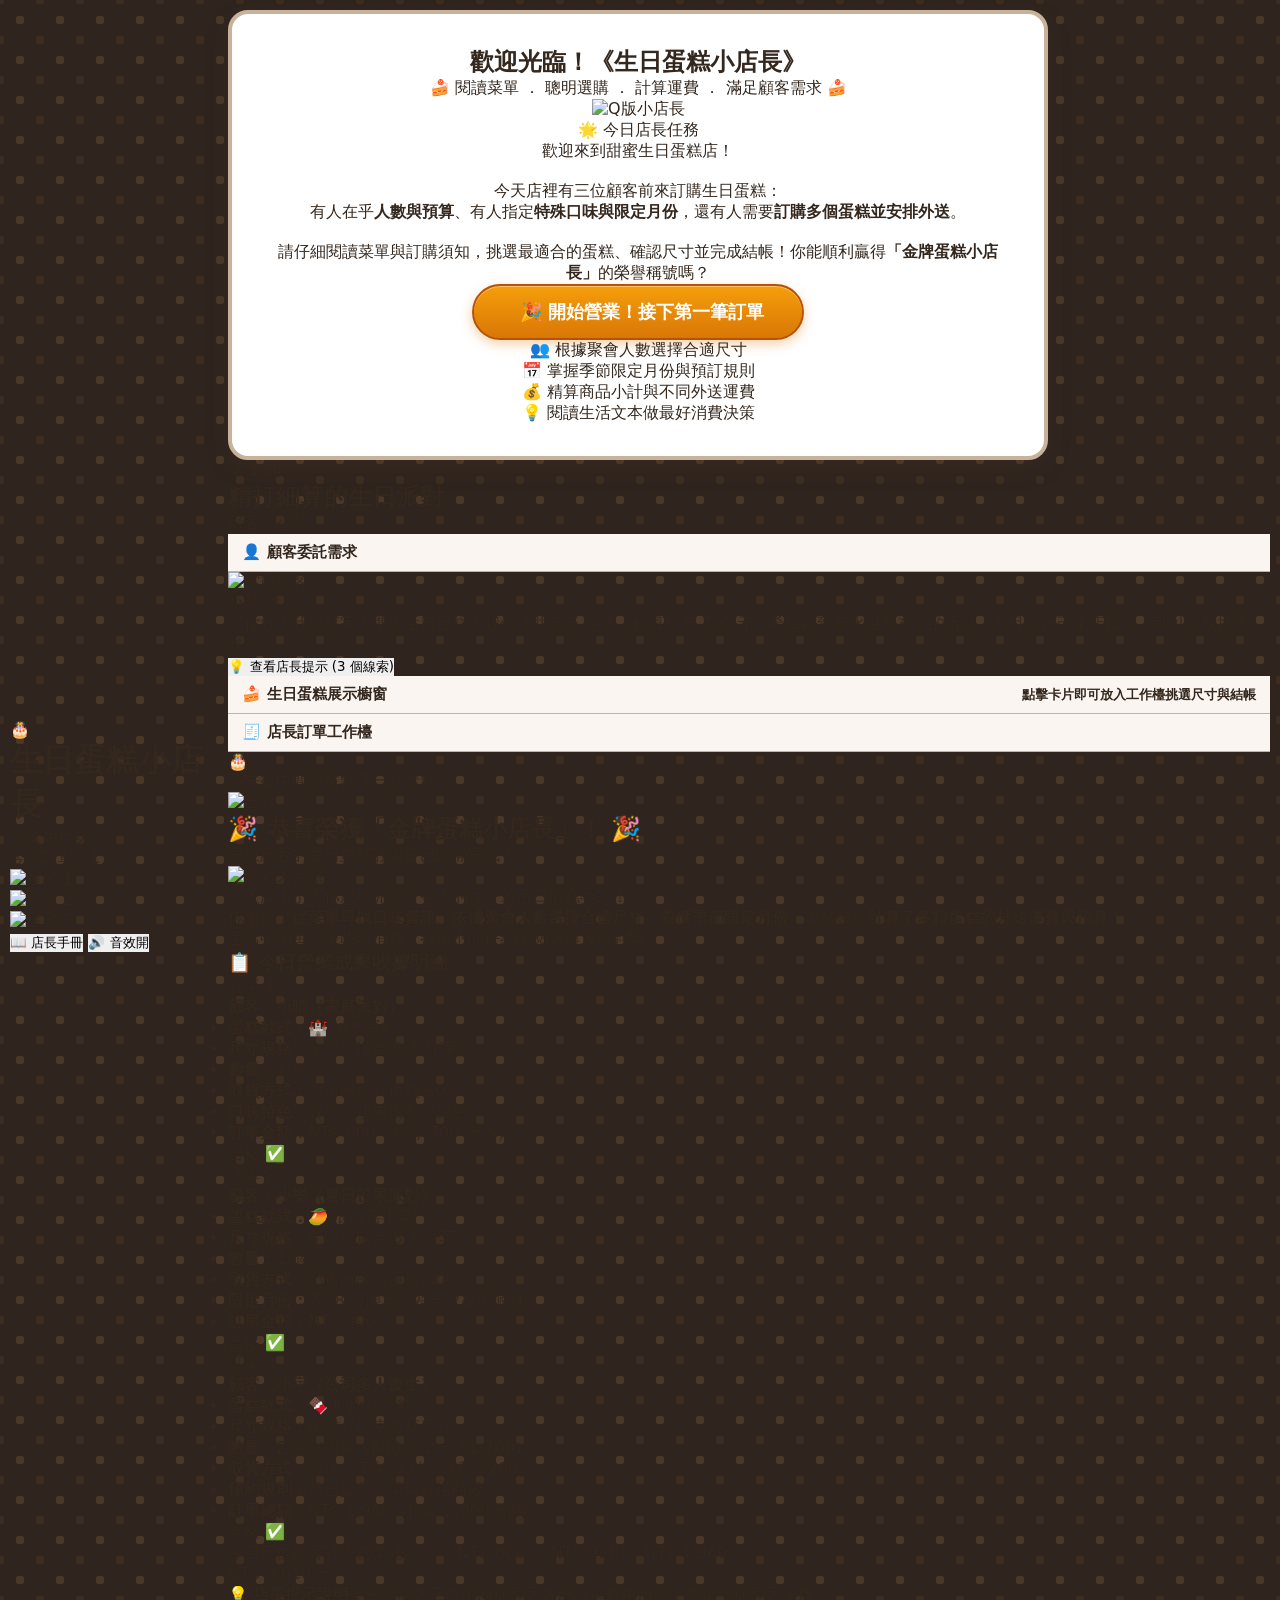
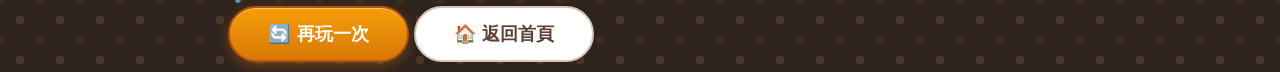
==== masterpiece-makeover/index.html @ 8af35bab "feat: 《名畫變裝大師》完整2D互動式藝術教育遊戲" ====
<!DOCTYPE html>
<html lang="zh-TW">
<head>
  <meta charset="UTF-8">
  <meta name="viewport" content="width=device-width, initial-scale=1.0, maximum-scale=1.0, user-scalable=no">
  <meta name="description" content="《生日蛋糕小店長》（Birthday Cake Shop Manager）—— 2D 互動式生活數學與閱讀理解教育遊戲。學習閱讀菜單、挑選尺寸、比較價格與計算運費。">
  <meta name="theme-color" content="#FFF7ED">
  <title>《生日蛋糕小店長》Birthday Cake Shop Manager</title>
  <link rel="stylesheet" href="style.css">
</head>
<body>
  <!-- 音訊控制器 (Web Audio API 驅動) -->
  <header class="game-header">
    <div class="header-left">
      <span class="store-icon">🎂</span>
      <h1 class="store-title">生日蛋糕小店長</h1>
      <span class="store-subtitle">甜蜜烘焙坊</span>
    </div>
    
    <div class="header-center" id="progressContainer">
      <span class="progress-label" id="progressLabel">今日訂單：1／3</span>
      <div class="stars-track" id="starsTrack">
        <div class="star-item" id="star1"><img src="assets/decorations/star-empty.svg" alt="星星 1"></div>
        <div class="star-item" id="star2"><img src="assets/decorations/star-empty.svg" alt="星星 2"></div>
        <div class="star-item" id="star3"><img src="assets/decorations/star-empty.svg" alt="星星 3"></div>
      </div>
    </div>

    <div class="header-right">
      <button type="button" class="btn-tool" id="btnHandbook" title="開啟蛋糕菜單與訂購規則手冊">
        📖 <span class="btn-text">店長手冊</span>
      </button>
      <button type="button" class="btn-tool" id="btnAudio" title="切換音效開關">
        🔊 <span class="btn-text">音效開</span>
      </button>
    </div>
  </header>

  <!-- 主遊戲視窗容器 -->
  <main class="game-app" id="gameApp">

    <!-- ================= 畫面一：開始營業畫面 ================= -->
    <section class="screen screen-start active" id="screenStart">
      <div class="start-card">
        <div class="start-banner">
          <div class="bunting-decorations">
            <span class="bunting-flag flag-pink"></span>
            <span class="bunting-flag flag-yellow"></span>
            <span class="bunting-flag flag-blue"></span>
            <span class="bunting-flag flag-green"></span>
            <span class="bunting-flag flag-orange"></span>
            <span class="bunting-flag flag-pink"></span>
            <span class="bunting-flag flag-yellow"></span>
          </div>
          <h2 class="game-headline">歡迎光臨！《生日蛋糕小店長》</h2>
          <p class="game-tagline">🍰 閱讀菜單 ． 聰明選購 ． 計算運費 ． 滿足顧客需求 🍰</p>
        </div>

        <div class="start-content">
          <div class="manager-welcome-col">
            <div class="manager-avatar-wrap">
              <img src="assets/characters/manager.svg" alt="Q版小店長" class="img-manager-hero">
            </div>
          </div>

          <div class="story-bubble-col">
            <div class="speech-bubble story-bubble">
              <div class="bubble-header">
                <span class="bubble-badge">🌟 今日店長任務</span>
              </div>
              <p class="story-text">
                歡迎來到甜蜜生日蛋糕店！<br><br>
                今天店裡有三位顧客前來訂購生日蛋糕：<br>
                有人在乎<strong>人數與預算</strong>、有人指定<strong>特殊口味與限定月份</strong>，還有人需要<strong>訂購多個蛋糕並安排外送</strong>。<br><br>
                請仔細閱讀菜單與訂購須知，挑選最適合的蛋糕、確認尺寸並完成結帳！你能順利贏得<strong>「金牌蛋糕小店長」</strong>的榮譽稱號嗎？
              </p>
            </div>

            <div class="start-action-row">
              <button type="button" class="btn-primary btn-large btn-start-game" id="btnStartGame">
                <span class="btn-glow"></span>
                🎉 開始營業！接下第一筆訂單
              </button>
            </div>
          </div>
        </div>

        <!-- 底部特色介紹標籤 -->
        <div class="start-features-bar">
          <div class="feature-item"><span>👥</span> 根據聚會人數選擇合適尺寸</div>
          <div class="feature-item"><span>📅</span> 掌握季節限定月份與預訂規則</div>
          <div class="feature-item"><span>💰</span> 精算商品小計與不同外送運費</div>
          <div class="feature-item"><span>💡</span> 閱讀生活文本做最好消費決策</div>
        </div>
      </div>
    </section>

    <!-- ================= 畫面二：營業中（核心訂單處理工作區） ================= -->
    <section class="screen screen-play" id="screenPlay">
      
      <!-- 關卡標題列 -->
      <div class="stage-banner" id="stageBanner">
        <span class="stage-pill" id="stagePill">第 1 關</span>
        <h2 class="stage-title" id="stageTitle">精打細算的生日派對</h2>
        <span class="stage-customer-name" id="stageCustomerName">顧客：小晴</span>
      </div>

      <div class="play-grid">
        <!-- 左欄：顧客需求資訊區 -->
        <aside class="panel panel-customer" id="panelCustomer">
          <div class="panel-header">
            <h3>👤 顧客委託需求</h3>
          </div>

          <div class="customer-profile-card">
            <div class="customer-avatar-box">
              <img id="customerAvatar" src="assets/characters/customer-qing.svg" alt="當前顧客" class="img-customer">
            </div>
            
            <div class="customer-dialog-bubble">
              <div class="bubble-speaker" id="customerSpeaker">小晴 說：</div>
              <p class="customer-speech" id="customerSpeech">
                「你好！我要幫家人準備生日蛋糕！我們總共有 5 個人，預算只有 700 元。希望吃到有水果和布丁的蛋糕，而且會自己來店裡拿。可以幫我挑選嗎？」
              </p>
            </div>
          </div>

          <!-- 需求規格清單標籤 -->
          <div class="req-badges-container" id="reqBadgesContainer">
            <!-- 動態注入標籤 -->
          </div>

          <!-- 背景情境補充（例如第三關提前預訂說明） -->
          <div class="context-note-box" id="contextNoteBox" style="display: none;">
            <span class="note-icon">📌</span>
            <span class="note-text" id="contextNoteText"></span>
          </div>

          <!-- 提示按鈕與提示卡片 -->
          <div class="hint-section">
            <button type="button" class="btn-hint" id="btnShowHint">
              💡 查看店長提示 (<span id="hintCount">3</span> 個線索)
            </button>
            <div class="hint-card" id="hintCard" style="display: none;">
              <div class="hint-card-header">
                <span>💡 店長小提示</span>
                <button type="button" class="btn-close-hint" id="btnCloseHint">×</button>
              </div>
              <p class="hint-card-text" id="hintText"></p>
            </div>
          </div>
        </aside>

        <!-- 中欄：六款蛋糕展示菜單區 -->
        <section class="panel panel-menu" id="panelMenu">
          <div class="panel-header panel-header-menu">
            <h3>🍰 生日蛋糕展示櫥窗</h3>
            <span class="menu-hint-text">點擊卡片即可放入工作檯挑選尺寸與結帳</span>
          </div>

          <div class="cake-cards-grid" id="cakeCardsGrid">
            <!-- 六款蛋糕卡片由 JavaScript 動態生成渲染 -->
          </div>
        </section>

        <!-- 右欄：店長工作檯（客製尺寸、數量、取貨與即時收銀試算） -->
        <aside class="panel panel-checkout" id="panelCheckout">
          <div class="panel-header">
            <h3>🧾 店長訂單工作檯</h3>
          </div>

          <div class="order-workbench">
            <!-- 尚未選取蛋糕時的引導提示 -->
            <div class="empty-selection-placeholder" id="emptyPlaceholder">
              <div class="placeholder-icon">🎂</div>
              <p>請先從中間櫥窗點選一款蛋糕！</p>
            </div>

            <!-- 已選取蛋糕客製面板 -->
            <div class="selected-cake-details" id="selectedDetails" style="display: none;">
              <!-- 頂部蛋糕縮圖與特色介紹 -->
              <div class="current-cake-summary">
                <div class="summary-thumb-wrap">
                  <img id="summaryCakeImg" src="" alt="蛋糕預覽" class="summary-cake-img">
                </div>
                <div class="summary-cake-info">
                  <h4 class="summary-cake-name" id="summaryCakeName">城堡蛋糕</h4>
                  <span class="summary-cake-tag" id="summaryCakeTag">人氣推薦</span>
                  <p class="summary-cake-desc" id="summaryCakeDesc">香草蛋糕搭配什錦水果和布丁夾層...</p>
                </div>
              </div>

              <!-- 步驟 1：尺寸選擇 -->
              <div class="config-block">
                <label class="config-label">
                  <span class="step-num">1</span> 選擇蛋糕尺寸（請比對人數需求）：
                </label>
                <div class="size-options-group" id="sizeOptionsGroup">
                  <!-- 尺寸按鈕動態注入 -->
                </div>
                <div class="size-guide-tip" id="sizeGuideTip">
                  💡 建議人數：6 吋 (4～6 人) ｜ 8 吋 (6～8 人) ｜ 10 吋 (8～10 人)
                </div>
              </div>

              <!-- 步驟 2：訂購數量 -->
              <div class="config-block">
                <label class="config-label">
                  <span class="step-num">2</span> 訂購數量：
                </label>
                <div class="quantity-controller">
                  <button type="button" class="btn-qty" id="btnQtyMinus" aria-label="減少數量">−</button>
                  <span class="qty-display" id="qtyDisplay">1</span>
                  <span class="qty-unit">個</span>
                  <button type="button" class="btn-qty" id="btnQtyPlus" aria-label="增加數量">＋</button>
                  <span class="qty-rule-notice" id="qtyRuleNotice">(本關需求請看顧客指示)</span>
                </div>
              </div>

              <!-- 步驟 3：取貨方式 -->
              <div class="config-block">
                <label class="config-label">
                  <span class="step-num">3</span> 取貨方式：
                </label>
                <div class="method-options-group">
                  <button type="button" class="btn-method active" data-method="pickup" id="btnMethodPickup">
                    <span class="method-icon">🏪</span>
                    <span class="method-name">門市自取</span>
                    <span class="method-fee">(免運費 NT$ 0)</span>
                  </button>
                  <button type="button" class="btn-method" data-method="delivery" id="btnMethodDelivery">
                    <span class="method-icon">🚚</span>
                    <span class="method-name">外送服務</span>
                    <span class="method-fee" id="deliveryFeeLabel">(依尺寸數量計費)</span>
                  </button>
                </div>
                <div class="delivery-notice-box" id="deliveryNoticeBox" style="display: none;">
                  ⚠️ <span id="deliveryNoticeText">外送服務僅限下午 2 點以後送達。</span>
                </div>
              </div>

              <!-- 收銀機即時試算表 -->
              <div class="register-receipt">
                <div class="receipt-header">
                  <span>💰 收銀機即時結帳試算</span>
                </div>
                <div class="receipt-row">
                  <span class="row-label">商品單價：</span>
                  <span class="row-value" id="valUnitPrice">NT$ 660</span>
                </div>
                <div class="receipt-row">
                  <span class="row-label">訂購數量：</span>
                  <span class="row-value" id="valQty">× 1 個</span>
                </div>
                <div class="receipt-row">
                  <span class="row-label">商品小計：</span>
                  <span class="row-value highlight" id="valSubtotal">NT$ 660</span>
                </div>
                <div class="receipt-row">
                  <span class="row-label">外送運費：</span>
                  <span class="row-value" id="valShipping">NT$ 0</span>
                </div>
                <div class="receipt-divider"></div>
                <div class="receipt-row receipt-total-row">
                  <span class="row-label">訂單總金額：</span>
                  <span class="row-value total-price" id="valTotal">NT$ 660</span>
                </div>
                <div class="receipt-row budget-row" id="budgetRow">
                  <span class="row-label">顧客預算上限：</span>
                  <span class="row-value" id="valBudget">NT$ 700</span>
                </div>
                <div class="budget-status-pill" id="budgetStatusPill">
                  ✅ 符合顧客預算內
                </div>
              </div>

              <!-- 訂單回饋與錯誤提示條 -->
              <div class="feedback-alert" id="feedbackAlert" style="display: none;">
                <span class="feedback-icon" id="feedbackIcon">⚠️</span>
                <span class="feedback-text" id="feedbackText">請檢查商品選擇</span>
              </div>

              <!-- 結帳按鈕 -->
              <div class="checkout-action-row">
                <button type="button" class="btn-primary btn-large btn-checkout" id="btnConfirmOrder">
                  🛒 確認訂單並結帳！
                </button>
              </div>
            </div>
          </div>
        </aside>
      </div>
    </section>

    <!-- ================= 畫面三：最終通關慶祝畫面 ================= -->
    <section class="screen screen-victory" id="screenVictory">
      <div class="victory-card">
        <div class="victory-header">
          <div class="medal-icon-wrap">
            <img src="assets/decorations/medal-gold.svg" alt="金牌" class="img-gold-medal">
          </div>
          <h2 class="victory-title">🎉 恭喜榮獲「金牌蛋糕小店長」！ 🎉</h2>
          <p class="victory-subtitle">三位顧客的生日蛋糕訂單皆已圓滿完成！</p>
        </div>

        <div class="victory-illustration">
          <img src="assets/characters/celebration-group.svg" alt="全體大合照" class="img-celebration-group">
        </div>

        <div class="victory-message-bubble">
          <p>
            「太厲害了！你成功完成了今天的每一筆生日蛋糕委託！<br>
            你學會了<strong>從菜單尋找口味資訊</strong>、<strong>依據聚會人數選擇合適尺寸</strong>、<strong>看懂季節限定月份</strong>，還精確地<strong>計算了多顆蛋糕的外送運費與預算</strong>！<br>
            生活中的每一筆聰明消費，都離不開仔細的閱讀與邏輯判斷！」
          </p>
        </div>

        <!-- 三筆訂單完整結算收據明細 -->
        <div class="final-receipts-summary">
          <h3 class="summary-heading">📋 今日營業成果收據明細</h3>
          
          <div class="receipts-grid">
            <!-- 訂單 1 -->
            <div class="receipt-card">
              <div class="receipt-card-header">
                <span class="card-badge">訂單 1</span>
                <h4>顧客：小晴（家庭派對）</h4>
              </div>
              <ul class="receipt-items-list">
                <li><strong>蛋糕款式：</strong>🏰 城堡蛋糕</li>
                <li><strong>尺寸規格：</strong>6 吋（適合 5 人分享）</li>
                <li><strong>數量：</strong>1 個</li>
                <li><strong>取貨方式：</strong>門市自取（運費 $0）</li>
                <li><strong>口味特色：</strong>香草、水果與布丁夾層</li>
                <li class="receipt-price-line"><strong>訂單金額：</strong>NT$ 660（預算 700 元內）</li>
              </ul>
              <div class="receipt-stamp">合格 ✅</div>
            </div>

            <!-- 訂單 2 -->
            <div class="receipt-card">
              <div class="receipt-card-header">
                <span class="card-badge">訂單 2</span>
                <h4>顧客：小樂（夏日芒果派對）</h4>
              </div>
              <ul class="receipt-items-list">
                <li><strong>蛋糕款式：</strong>🥭 浪漫嘉年華</li>
                <li><strong>尺寸規格：</strong>8 吋（適合 8 人分享）</li>
                <li><strong>數量：</strong>1 個</li>
                <li><strong>取貨方式：</strong>門市自取（運費 $0）</li>
                <li><strong>限定月份：</strong>7～8 月限定（符合 7/20 派對）</li>
                <li class="receipt-price-line"><strong>訂單金額：</strong>NT$ 990</li>
              </ul>
              <div class="receipt-stamp">合格 ✅</div>
            </div>

            <!-- 訂單 3 -->
            <div class="receipt-card">
              <div class="receipt-card-header">
                <span class="card-badge">訂單 3</span>
                <h4>顧客：小宇（公司多人慶生）</h4>
              </div>
              <ul class="receipt-items-list">
                <li><strong>蛋糕款式：</strong>🍫 邱比特蛋糕</li>
                <li><strong>尺寸規格：</strong>8 吋（巧克力基底）</li>
                <li><strong>數量：</strong>2 個（單價 $880 × 2 = $1,760）</li>
                <li><strong>取貨方式：</strong>外送（下午 3 點，運費 $200）</li>
                <li><strong>預約規則：</strong>符合提前結單與外送時段</li>
                <li class="receipt-price-line"><strong>訂單總額：</strong>NT$ 1,960（預算 2,000 元內）</li>
              </ul>
              <div class="receipt-stamp">合格 ✅</div>
            </div>
          </div>

          <!-- 三筆訂單總營收 (清楚標記為三位顧客之總和) -->
          <div class="grand-total-banner">
            <div class="grand-total-left">
              <span class="grand-label">今日三位顧客訂單營業總額：</span>
              <span class="grand-math-formula">（NT$ 660 ＋ NT$ 990 ＋ NT$ 1,960）</span>
            </div>
            <div class="grand-total-right">
              <span class="grand-amount">NT$ 3,610 元</span>
            </div>
          </div>
          <p class="grand-total-disclaimer">
            💡 <strong>店長提示說明：</strong>此金額為三位不同顧客之各自訂單費用加總，非單一顧客之消費。
          </p>
        </div>

        <div class="victory-actions">
          <button type="button" class="btn-primary btn-large" id="btnPlayAgain">
            🔄 再玩一次
          </button>
          <button type="button" class="btn-secondary btn-large" id="btnBackHome">
            🏠 返回首頁
          </button>
        </div>
      </div>
    </section>

  </main>

  <!-- ================= 彈窗一：單關成功慶祝彈窗 ================= -->
  <div class="modal-overlay" id="modalStageSuccess">
    <div class="modal-card modal-stage-success-card">
      <div class="success-packaging-anim">
        <div class="box-anim-wrap">
          <img src="assets/decorations/box-closed.svg" alt="精美蛋糕外帶盒" class="img-box-anim">
        </div>
        <div class="gold-star-anim">
          <img src="assets/decorations/star-filled.svg" alt="獲得星星" class="img-star-anim">
        </div>
      </div>

      <div class="success-content">
        <span class="success-pill">🌟 訂單完成！</span>
        <h3 class="success-title" id="stageSuccessTitle">太棒了！第一筆訂單完成！</h3>
        <p class="success-message" id="stageSuccessMessage">
          你幫小晴選到適合 5 人分享的蛋糕，而且沒有超出預算！第一筆訂單完成！
        </p>

        <div class="stage-receipt-mini" id="stageMiniReceipt">
          <!-- 當關收據快速瀏覽 -->
        </div>

        <button type="button" class="btn-primary btn-large btn-next-stage" id="btnNextStage">
          下一位顧客 ➔
        </button>
      </div>
    </div>
  </div>

  <!-- ================= 彈窗二：店長手冊與訂購須知彈窗 ================= -->
  <div class="modal-overlay" id="modalHandbook">
    <div class="modal-card modal-handbook-card">
      <div class="modal-header">
        <div class="modal-title-group">
          <span class="modal-icon">📖</span>
          <h3>甜蜜生日蛋糕店 ． 店長手冊與訂購須知</h3>
        </div>
        <button type="button" class="btn-close-modal" id="btnCloseHandbook" aria-label="關閉手冊">×</button>
      </div>

      <!-- 導航分頁籤 -->
      <div class="handbook-tabs">
        <button type="button" class="tab-btn active" data-tab="tabMenu">🍰 六款蛋糕菜單</button>
        <button type="button" class="tab-btn" data-tab="tabSizes">📏 尺寸與人數建議</button>
        <button type="button" class="tab-btn" data-tab="tabShipping">🚚 外送運費標準</button>
        <button type="button" class="tab-btn" data-tab="tabRules">📌 預訂與特殊規定</button>
      </div>

      <!-- 分頁內容 -->
      <div class="handbook-tab-contents">
        <!-- 分頁 1：菜單 -->
        <div class="tab-content active" id="tabMenu">
          <div class="handbook-table-wrap">
            <table class="handbook-table">
              <thead>
                <tr>
                  <th>蛋糕名稱</th>
                  <th>口味與食材特色</th>
                  <th>提供尺寸與售價</th>
                  <th>特殊標籤／備註</th>
                </tr>
              </thead>
              <tbody>
                <tr>
                  <td><strong>1. 城堡</strong></td>
                  <td>香草蛋糕搭配什錦水果和布丁夾層，以小巧卡士達泡芙裝飾，造型如同城堡。</td>
                  <td>6 吋：660 元<br>8 吋：880 元<br>10 吋：1,100 元</td>
                  <td><span class="badge-tag">人氣推薦</span></td>
                </tr>
                <tr>
                  <td><strong>2. 浪漫嘉年華</strong></td>
                  <td>芒果與椰子慕斯相遇，搭配明亮豐富的表層裝飾。</td>
                  <td>6 吋：750 元<br>8 吋：990 元</td>
                  <td><span class="badge-tag tag-summer">7～8 月限定</span></td>
                </tr>
                <tr>
                  <td><strong>3. 邱比特</strong></td>
                  <td>水蜜桃慕斯、焦糖慕斯搭配濃郁巧克力蛋糕，外層鮮奶油披覆。</td>
                  <td>8 吋：880 元<br>10 吋：1,100 元<br><em>(無 6 吋)</em></td>
                  <td><span class="badge-tag">濃郁巧克力</span></td>
                </tr>
                <tr>
                  <td><strong>4. HAPPY TIME</strong></td>
                  <td>鬆軟手指蛋糕裝盛焦糖洋梨丁及水果慕斯。</td>
                  <td>6 吋：750 元<br>8 吋：990 元</td>
                  <td><span class="badge-tag tag-pickup">限到店取貨</span></td>
                </tr>
                <tr>
                  <td><strong>5. 珠寶音樂盒</strong></td>
                  <td>香草蛋糕搭配起司布蕾夾層，以新鮮草莓裝飾。</td>
                  <td>6 吋：880 元<br>8 吋：1,100 元</td>
                  <td><span class="badge-tag tag-winter">12～2 月限定</span></td>
                </tr>
                <tr>
                  <td><strong>6. 真情告白</strong></td>
                  <td>食品級墨水印製材料，可將顧客提供的照片完整呈現於蛋糕上。</td>
                  <td>6 吋：880 元<br>8 吋：1,100 元</td>
                  <td><span class="badge-tag tag-advance">需 7 天前預訂並附照片</span></td>
                </tr>
              </tbody>
            </table>
          </div>
        </div>

        <!-- 分頁 2：尺寸與人數 -->
        <div class="tab-content" id="tabSizes">
          <div class="handbook-info-grid">
            <div class="info-card">
              <div class="info-card-header">🍰 6 吋蛋糕</div>
              <div class="info-card-body">
                <p class="highlight-people">適合 4～6 人 分享</p>
                <p>小家庭、三五好友或小型聚會最佳選擇。</p>
              </div>
            </div>
            <div class="info-card">
              <div class="info-card-header">🍰 8 吋蛋糕</div>
              <div class="info-card-body">
                <p class="highlight-people">適合 6～8 人 分享</p>
                <p>中型朋友聚會、部門同仁共同慶生最佳尺寸。</p>
              </div>
            </div>
            <div class="info-card">
              <div class="info-card-header">🍰 10 吋蛋糕</div>
              <div class="info-card-body">
                <p class="highlight-people">適合 8～10 人 分享</p>
                <p>多人大型派對、全公司歡慶活動最適宜。</p>
              </div>
            </div>
          </div>
        </div>

        <!-- 分頁 3：運費表 -->
        <div class="tab-content" id="tabShipping">
          <p class="tab-intro">本店外送服務委託專業冷藏宅配，運費按尺寸與箱數計收：</p>
          <div class="handbook-table-wrap">
            <table class="handbook-table text-center">
              <thead>
                <tr>
                  <th>尺寸</th>
                  <th>數量：1 個</th>
                  <th>數量：2 個</th>
                  <th>外送限制說明</th>
                </tr>
              </thead>
              <tbody>
                <tr>
                  <td><strong>6 吋</strong></td>
                  <td>150 元</td>
                  <td>180 元</td>
                  <td>可正常冷藏外送</td>
                </tr>
                <tr>
                  <td><strong>8 吋</strong></td>
                  <td>150 元</td>
                  <td>200 元</td>
                  <td>可正常冷藏外送</td>
                </tr>
                <tr>
                  <td><strong>10 吋</strong></td>
                  <td>200 元</td>
                  <td><span class="text-danger font-bold">不可外送</span></td>
                  <td>2 個 10 吋超過配送體積，不提供外送</td>
                </tr>
                <tr>
                  <td><strong>門市自取</strong></td>
                  <td colspan="3"><span class="text-success font-bold">一律免運費（0 元）</span></td>
                </tr>
              </tbody>
            </table>
          </div>
          <p class="text-subnote">⚠️ 特別提醒：文章中未提供混合尺寸的外送運費，因此本店限制外送訂單須為相同尺寸。</p>
        </div>

        <!-- 分頁 4：規則 -->
        <div class="tab-content" id="tabRules">
          <ul class="rules-list">
            <li><strong>結單時間：</strong>每日預訂結單時間為<strong>下午 4 點</strong>，下午 4 點後的訂購視為隔日訂單。</li>
            <li><strong>外送時間限制：</strong>外送服務僅限<strong>下午 2 點（14:00）以後</strong>送達。</li>
            <li><strong>提前取貨：</strong>若需要在上午或提前取貨，需自行至門市自取。</li>
            <li><strong>門市自取限定：</strong>HAPPY TIME 蛋糕為維護手工手指餅乾與慕斯細緻造型，<strong>限到店取貨</strong>，不提供外送。</li>
            <li><strong>照片相片蛋糕：</strong>「真情告白」照片蛋糕製作需要排程印製，必須於<strong> 7 天前預訂</strong>並提供清楚的照片檔案。</li>
            <li><strong>跨年度限定月份：</strong>「珠寶音樂盒」限定販售月份為 12～2 月（包含 12 月、1 月、2 月皆有販售）。</li>
          </ul>
        </div>
      </div>

      <div class="modal-footer">
        <button type="button" class="btn-primary" id="btnHandbookOk">我知道了，繼續服務客人</button>
      </div>
    </div>
  </div>

  <script src="game.js"></script>
</body>
</html>
---- masterpiece-makeover/style.css ----
/* ==========================================================================
   《名畫變裝大師》（Masterpiece Makeover）
   視覺主題：日系 2D Q 版手繪藝術工作室與美術館風格
   色調：米白、奶茶色、暖棕、柔和金黃、木質畫框
   ========================================================================== */

:root {
  --bg-warm-canvas: #FAF6F0;
  --bg-card: #FFFFFF;
  --bg-cream: #F5EFEB;
  --bg-milktea: #E8DCC4;
  --primary: #D97706;
  --primary-hover: #B45309;
  --primary-light: #FEF3C7;
  --secondary: #6B7280;
  --accent-blue: #3B82F6;
  --accent-gold: #F59E0B;
  --text-main: #33271E;
  --text-muted: #79685B;
  --text-light: #FFFFFF;
  --border-frame: #C8B29B;
  --border-gold: #D4AF37;
  --shadow-soft: 0 4px 16px rgba(93, 64, 55, 0.1);
  --shadow-card: 0 8px 24px rgba(93, 64, 55, 0.15);
  --shadow-gold: 0 0 15px rgba(245, 158, 11, 0.35);
  --radius-sm: 8px;
  --radius-md: 14px;
  --radius-lg: 20px;
  --radius-full: 9999px;
  --font-family: 'PingFang TC', 'Microsoft JhengHei', 'Noto Sans TC', system-ui, -apple-system, sans-serif;
}

* {
  box-sizing: border-box;
  margin: 0;
  padding: 0;
  -webkit-tap-highlight-color: transparent;
  user-select: none;
}

body {
  font-family: var(--font-family);
  background-color: #2F241E;
  background-image: 
    radial-gradient(#4A3728 15%, transparent 16%),
    radial-gradient(#3D2D20 15%, transparent 16%);
  background-size: 40px 40px;
  background-position: 0 0, 20px 20px;
  color: var(--text-main);
  min-height: 100vh;
  display: flex;
  justify-content: center;
  align-items: center;
  padding: 10px;
  overflow-x: hidden;
}

/* 主遊戲外框：橫向 16:9 最適化 */
#game-container {
  width: 100%;
  max-width: 1280px;
  min-height: 720px;
  aspect-ratio: 16 / 9;
  background-color: var(--bg-warm-canvas);
  border-radius: var(--radius-lg);
  box-shadow: 0 15px 40px rgba(0, 0, 0, 0.4), 0 0 0 4px #5D4037;
  display: flex;
  flex-direction: column;
  position: relative;
  overflow: hidden;
}

/* 畫面視圖層級 */
.view-screen {
  display: none;
  width: 100%;
  height: 100%;
  position: absolute;
  top: 0;
  left: 0;
  right: 0;
  bottom: 0;
  opacity: 0;
  pointer-events: none;
  transition: opacity 0.35s ease;
  overflow-y: auto;
}

.view-screen.active {
  display: flex;
  opacity: 1;
  pointer-events: auto;
}

/* ==========================================================================
   1. 開始首頁畫面 (Start Screen)
   ========================================================================== */

#start-screen {
  background: linear-gradient(135deg, #FBF8F3 0%, #F5ECE1 100%);
  justify-content: center;
  align-items: center;
  padding: 24px;
}

.start-card {
  max-width: 820px;
  width: 100%;
  background: #FFFFFF;
  border: 4px solid var(--border-frame);
  border-radius: var(--radius-lg);
  padding: 32px 40px;
  text-align: center;
  box-shadow: var(--shadow-card);
  position: relative;
  overflow: hidden;
}

.studio-badge {
  display: inline-block;
  background-color: var(--primary-light);
  color: var(--primary-hover);
  font-weight: 700;
  font-size: 14px;
  padding: 6px 18px;
  border-radius: var(--radius-full);
  margin-bottom: 12px;
  border: 1.5px solid #FCD34D;
}

.game-title {
  font-size: 38px;
  font-weight: 900;
  color: #4A3022;
  letter-spacing: 2px;
  margin-bottom: 6px;
  text-shadow: 2px 2px 0 #FDE68A;
}

.game-subtitle {
  font-size: 16px;
  color: var(--text-muted);
  font-weight: 600;
  margin-bottom: 20px;
}

.start-banner-visual {
  position: relative;
  margin: 16px auto;
  height: 140px;
  background: linear-gradient(to bottom, #FFFBF5, #F5EAE0);
  border-radius: var(--radius-md);
  border: 2px dashed #D7C4B7;
  display: flex;
  align-items: center;
  justify-content: center;
  overflow: hidden;
}

.studio-scene-deco {
  display: flex;
  align-items: center;
  justify-content: center;
  gap: 30px;
  position: relative;
}

.deco-easel {
  font-size: 54px;
  animation: floatEasel 3s ease-in-out infinite alternate;
}

.start-chibi-img {
  width: 110px;
  height: 110px;
  filter: drop-shadow(0 6px 10px rgba(0,0,0,0.15));
  animation: bobbing 2s ease-in-out infinite alternate;
}

.deco-props {
  display: flex;
  gap: 12px;
}

.bubble-prop {
  width: 44px;
  height: 44px;
  border-radius: 50%;
  background: #FFFFFF;
  border: 2px solid #E5D5C5;
  display: flex;
  align-items: center;
  justify-content: center;
  box-shadow: 0 4px 8px rgba(0,0,0,0.08);
  animation: bounceBubble 2.5s ease-in-out infinite alternate;
}

.bubble-prop img {
  width: 28px;
  height: 28px;
}

.bp-1 { animation-delay: 0.1s; }
.bp-2 { animation-delay: 0.3s; }
.bp-3 { animation-delay: 0.5s; }
.bp-4 { animation-delay: 0.7s; }

.start-story-box {
  background-color: #FFFDF9;
  border: 2px solid #EFE4D6;
  border-radius: var(--radius-md);
  padding: 16px 20px;
  margin: 18px 0;
  line-height: 1.7;
  font-size: 15px;
  color: var(--text-main);
}

.story-lead {
  font-weight: 700;
  color: var(--primary-hover);
  font-size: 17px;
  margin-bottom: 6px;
}

.story-highlight {
  font-weight: 700;
  color: #854D0E;
  margin-top: 6px;
}

.level-preview-list {
  display: flex;
  justify-content: center;
  align-items: center;
  gap: 8px;
  margin-bottom: 24px;
  flex-wrap: wrap;
}

.preview-item {
  display: flex;
  align-items: center;
  gap: 6px;
  background: var(--bg-cream);
  padding: 6px 14px;
  border-radius: var(--radius-full);
  border: 1.5px solid #DFD0C0;
  font-size: 13px;
  font-weight: 600;
}

.preview-num {
  width: 20px;
  height: 20px;
  background: var(--primary);
  color: white;
  border-radius: 50%;
  display: flex;
  align-items: center;
  justify-content: center;
  font-size: 11px;
}

.preview-arrow {
  color: #A89587;
  font-size: 14px;
}

/* ==========================================================================
   按鈕樣式 (Buttons)
   ========================================================================== */

button {
  cursor: pointer;
  font-family: inherit;
  border: none;
  outline: none;
  transition: all 0.2s cubic-bezier(0.34, 1.56, 0.64, 1);
}

button:active {
  transform: scale(0.96);
}

.btn-primary {
  background: linear-gradient(180deg, #F59E0B 0%, #D97706 100%);
  color: #FFFFFF;
  font-weight: 700;
  padding: 12px 28px;
  border-radius: var(--radius-full);
  box-shadow: 0 4px 12px rgba(217, 119, 6, 0.35), inset 0 1px 0 rgba(255, 255, 255, 0.4);
  border: 2px solid #B45309;
  display: inline-flex;
  align-items: center;
  justify-content: center;
  gap: 8px;
}

.btn-primary:hover {
  background: linear-gradient(180deg, #FBBF24 0%, #E67E22 100%);
  transform: translateY(-2px);
  box-shadow: 0 6px 16px rgba(217, 119, 6, 0.45);
}

.btn-secondary {
  background: #FFFFFF;
  color: #5D4037;
  font-weight: 700;
  padding: 10px 22px;
  border-radius: var(--radius-full);
  border: 2px solid #D7C4B7;
  box-shadow: 0 2px 8px rgba(0, 0, 0, 0.06);
}

.btn-secondary:hover {
  background: #FDFBF7;
  border-color: #BCAAA4;
  transform: translateY(-1px);
}

.btn-large {
  font-size: 18px;
  padding: 14px 38px;
}

.btn-finish {
  font-size: 16px;
  padding: 12px 28px;
  animation: pulseFinish 2s infinite;
}

@keyframes pulseFinish {
  0%, 100% { box-shadow: 0 4px 12px rgba(217, 119, 6, 0.35); }
  50% { box-shadow: 0 4px 20px rgba(245, 158, 11, 0.7); }
}

/* ==========================================================================
   2. 遊戲工作區主架構 (HUD & Workspace)
   ========================================================================== */

#game-screen {
  flex-direction: column;
  height: 100%;
}

#game-hud {
  height: 52px;
  background: #FFFFFF;
  border-bottom: 2px solid var(--border-frame);
  display: flex;
  align-items: center;
  justify-content: space-between;
  padding: 0 18px;
  box-shadow: 0 2px 6px rgba(0,0,0,0.04);
  flex-shrink: 0;
  z-index: 10;
}

.hud-left, .hud-right {
  display: flex;
  align-items: center;
  gap: 10px;
}

.hud-logo {
  font-weight: 800;
  font-size: 16px;
  color: #4A3022;
}

.level-pill {
  background: #FEF3C7;
  color: #B45309;
  font-weight: 700;
  font-size: 12px;
  padding: 4px 10px;
  border-radius: var(--radius-full);
  border: 1px solid #FCD34D;
}

.painting-pill {
  font-weight: 700;
  font-size: 15px;
  color: #33271E;
  background: #F5EFEB;
  padding: 5px 16px;
  border-radius: var(--radius-full);
  border: 1px solid #E2D5C8;
}

.hud-btn {
  background: #FFFFFF;
  border: 1.5px solid #D7C4B7;
  border-radius: var(--radius-full);
  padding: 6px 14px;
  font-size: 13px;
  font-weight: 600;
  color: #4A3022;
  display: inline-flex;
  align-items: center;
  gap: 4px;
}

.hud-btn:hover {
  background: #FDFBF7;
  border-color: #BCAAA4;
}

.sound-btn {
  padding: 6px 10px;
}

#instruction-bar {
  background: #FEF9C3;
  color: #854D0E;
  font-size: 13px;
  font-weight: 600;
  padding: 6px 16px;
  text-align: center;
  border-bottom: 1px solid #FDE047;
  display: flex;
  align-items: center;
  justify-content: center;
  gap: 6px;
  flex-shrink: 0;
}

/* 中央對照工作區 */
#workspace {
  flex: 1;
  display: flex;
  align-items: stretch;
  padding: 12px 18px 8px 18px;
  gap: 12px;
  overflow: hidden;
  position: relative;
}

.masterpiece-panel, .stage-panel {
  flex: 1;
  background: #FFFFFF;
  border-radius: var(--radius-md);
  border: 2px solid var(--border-frame);
  box-shadow: var(--shadow-soft);
  display: flex;
  flex-direction: column;
  overflow: hidden;
  position: relative;
}

.panel-header {
  height: 38px;
  background: #FAF5F0;
  border-bottom: 1.5px solid var(--border-frame);
  display: flex;
  align-items: center;
  justify-content: space-between;
  padding: 0 14px;
  font-size: 13px;
  font-weight: 700;
  flex-shrink: 0;
}

.panel-tag {
  color: #4A3022;
}

.artist-tag, .status-tag {
  color: var(--text-muted);
  font-size: 12px;
  background: #FFFFFF;
  padding: 2px 8px;
  border-radius: 6px;
  border: 1px solid #E5D5C5;
}

/* 左側：名畫展示框架 */
.painting-frame-wrapper {
  flex: 1;
  display: flex;
  flex-direction: column;
  align-items: center;
  justify-content: center;
  padding: 10px;
  background: #2B231D;
  position: relative;
  overflow: hidden;
}

.ornate-gold-frame {
  max-width: 90%;
  max-height: 82%;
  display: flex;
  align-items: center;
  justify-content: center;
  padding: 8px;
  background: linear-gradient(135deg, #F5D77F 0%, #B8860B 50%, #DAA520 100%);
  border-radius: 8px;
  box-shadow: 0 8px 24px rgba(0,0,0,0.6), inset 0 0 4px rgba(255,255,255,0.8);
  border: 2px solid #8B6508;
}

.frame-inner {
  position: relative;
  border: 3px solid #1C1510;
  border-radius: 4px;
  overflow: hidden;
  display: flex;
  align-items: center;
  justify-content: center;
  background: #000;
}

.original-painting {
  max-width: 100%;
  max-height: 280px;
  object-fit: contain;
  display: block;
}

.quick-zoom-overlay {
  position: absolute;
  bottom: 8px;
  background: rgba(0, 0, 0, 0.75);
  color: #FFFFFF;
  border-radius: var(--radius-full);
  padding: 4px 12px;
  font-size: 11px;
  font-weight: 600;
  backdrop-filter: blur(4px);
  border: 1px solid rgba(255,255,255,0.3);
  transition: opacity 0.2s;
  opacity: 0.9;
}

.quick-zoom-overlay:hover {
  opacity: 1;
  background: rgba(217, 119, 6, 0.9);
}

.painting-placard {
  margin-top: 8px;
  background: #FAF6ED;
  border: 1px solid #D4AF37;
  padding: 4px 14px;
  border-radius: 4px;
  text-align: center;
  box-shadow: 0 2px 6px rgba(0,0,0,0.3);
}

.placard-title {
  font-size: 12px;
  font-weight: 800;
  color: #2F241E;
}

.placard-museum {
  font-size: 10px;
  color: #79685B;
}

/* 中間對比分隔柱 */
.comparison-divider {
  display: flex;
  flex-direction: column;
  align-items: center;
  justify-content: center;
  width: 24px;
  flex-shrink: 0;
}

.divider-line {
  flex: 1;
  width: 2px;
  background: repeating-linear-gradient(to bottom, #D7C4B7, #D7C4B7 6px, transparent 6px, transparent 12px);
}

.divider-badge {
  writing-mode: vertical-rl;
  text-orientation: upright;
  font-size: 10px;
  font-weight: 800;
  background: #FEF3C7;
  color: #B45309;
  padding: 8px 3px;
  border-radius: var(--radius-full);
  border: 1px solid #FCD34D;
  margin: 6px 0;
  letter-spacing: 2px;
}

/* 右側：模仿變裝舞台 */
.stage-frame-wrapper {
  flex: 1;
  position: relative;
  overflow: hidden;
  background: #1A1614;
  display: flex;
  align-items: center;
  justify-content: center;
}

.makeover-stage {
  width: 100%;
  height: 100%;
  position: relative;
  overflow: hidden;
  display: flex;
  align-items: center;
  justify-content: center;
}

/* 舞台動態背景層 */
.stage-bg-layer {
  position: absolute;
  top: 0;
  left: 0;
  right: 0;
  bottom: 0;
  transition: all 0.4s ease;
  z-index: 1;
}

/* 各關背景樣式 */
.bg-pearl-dark {
  background: radial-gradient(circle at 60% 40%, #1E293B 0%, #0F172A 70%, #020617 100%);
}

.bg-pearl-studio {
  background: linear-gradient(135deg, #E2D4C5 0%, #CBB6A4 100%);
}

.bg-milkmaid-room {
  background: linear-gradient(90deg, #E2E8F0 0%, #CBD5E1 35%, #94A3B8 100%);
}

.bg-milkmaid-modern {
  background: linear-gradient(135deg, #FEF08A 0%, #F59E0B 100%);
}

.bg-vangogh-swirl {
  background-color: #1E3A8A;
  background-image: 
    radial-gradient(#3B82F6 15%, transparent 16%),
    radial-gradient(#10B981 15%, transparent 16%);
  background-size: 30px 30px;
  background-position: 0 0, 15px 15px;
}

.bg-vangogh-plain {
  background: linear-gradient(135deg, #64748B 0%, #334155 100%);
}

/* 角色與道具整體群組 */
.character-actor-group {
  position: absolute;
  width: 260px;
  height: 330px;
  bottom: 10px;
  left: 50%;
  transform: translateX(-50%) scale(1);
  transform-origin: bottom center;
  transition: left 0.25s ease, transform 0.25s ease;
  z-index: 2;
}

.chibi-character-container {
  width: 100%;
  height: 100%;
  position: relative;
  display: flex;
  align-items: center;
  justify-content: center;
}

.chibi-body-img {
  width: 100%;
  height: 100%;
  object-fit: contain;
  filter: drop-shadow(0 8px 16px rgba(0,0,0,0.3));
  pointer-events: none;
}

/* 精密道具槽位層 */
.slots-overlay {
  position: absolute;
  top: 0;
  left: 0;
  width: 100%;
  height: 100%;
  pointer-events: none;
}

.prop-slot {
  position: absolute;
  pointer-events: auto;
  border: 2px dashed rgba(255, 255, 255, 0.4);
  border-radius: var(--radius-sm);
  background: rgba(255, 255, 255, 0.08);
  display: flex;
  align-items: center;
  justify-content: center;
  transition: all 0.2s ease;
  cursor: pointer;
}

.prop-slot:hover {
  background: rgba(254, 240, 138, 0.25);
  border-color: #FACC15;
}

.prop-slot.drag-over {
  background: rgba(250, 204, 21, 0.4);
  border-color: #F59E0B;
  transform: scale(1.08);
  box-shadow: 0 0 16px rgba(245, 158, 11, 0.8);
}

.slot-indicator {
  position: absolute;
  font-size: 10px;
  font-weight: 700;
  color: rgba(255, 255, 255, 0.7);
  background: rgba(0, 0, 0, 0.5);
  padding: 1px 4px;
  border-radius: 4px;
  bottom: -16px;
  white-space: nowrap;
  pointer-events: none;
}

.prop-slot.occupied {
  border-color: transparent;
  background: transparent;
}

.prop-slot.occupied .slot-indicator {
  display: none;
}

/* 各部位槽位精確座標 */
.slot-head {
  top: 10px;
  left: 45px;
  width: 170px;
  height: 105px;
  z-index: 6;
}

.slot-hair-accent {
  top: 55px;
  left: 30px;
  width: 90px;
  height: 130px;
  z-index: 3;
}

.slot-ear {
  top: 105px;
  right: 48px;
  width: 44px;
  height: 55px;
  z-index: 7;
}

.slot-face {
  top: 90px;
  left: 80px;
  width: 100px;
  height: 50px;
  z-index: 8;
}

.slot-body {
  top: 170px;
  left: 45px;
  width: 170px;
  height: 155px;
  z-index: 4;
}

.slot-neck {
  top: 145px;
  left: 85px;
  width: 90px;
  height: 75px;
  z-index: 5;
}

.slot-hand {
  top: 195px;
  right: 15px;
  width: 95px;
  height: 110px;
  z-index: 9;
}

.slot-table {
  width: 110px;
  height: 75px;
  top: -45px;
  left: 30px;
  z-index: 10;
}

.slot-content {
  width: 100%;
  height: 100%;
  display: flex;
  align-items: center;
  justify-content: center;
  position: relative;
}

.slot-content img {
  width: 100%;
  height: 100%;
  object-fit: contain;
  filter: drop-shadow(0 4px 6px rgba(0,0,0,0.25));
  animation: propPop 0.25s cubic-bezier(0.34, 1.56, 0.64, 1);
}

@keyframes propPop {
  0% { transform: scale(0.6); opacity: 0; }
  100% { transform: scale(1); opacity: 1; }
}

/* 關卡 2 前景桌子 */
.stage-foreground-table {
  position: absolute;
  bottom: 0;
  left: 0;
  width: 160px;
  height: 110px;
  z-index: 8;
}

.rustic-table {
  position: relative;
  width: 100%;
  height: 100%;
  background: linear-gradient(180deg, #A16207 0%, #78350F 100%);
  border-top: 5px solid #CA8A04;
  border-radius: 6px 6px 0 0;
  box-shadow: 0 4px 10px rgba(0,0,0,0.5);
}

/* 拖曳中的幽靈浮層 */
.drag-ghost {
  position: fixed;
  pointer-events: none;
  z-index: 9999;
  width: 80px;
  height: 80px;
  transform: translate(-50%, -50%) rotate(5deg) scale(1.1);
  filter: drop-shadow(0 8px 16px rgba(0,0,0,0.3));
  transition: transform 0.05s ease;
}

.drag-ghost img {
  width: 100%;
  height: 100%;
  object-fit: contain;
}

/* ==========================================================================
   3. 底部操作抽屜與工具列 (Bottom Dock)
   ========================================================================== */

#bottom-dock {
  background: #FFFFFF;
  border-top: 2px solid var(--border-frame);
  display: flex;
  flex-direction: column;
  padding: 8px 18px 12px 18px;
  gap: 8px;
  flex-shrink: 0;
  box-shadow: 0 -4px 12px rgba(0,0,0,0.04);
}

.dock-tabs {
  display: flex;
  gap: 8px;
  border-bottom: 1.5px solid #EADDCF;
  padding-bottom: 6px;
}

.dock-tab {
  background: var(--bg-cream);
  color: #79685B;
  font-weight: 700;
  font-size: 13px;
  padding: 6px 16px;
  border-radius: var(--radius-sm);
  border: 1px solid #DFD0C0;
}

.dock-tab:hover {
  background: #FFF9F2;
  color: #4A3022;
}

.dock-tab.active {
  background: var(--primary);
  color: #FFFFFF;
  border-color: #B45309;
}

.tab-panel {
  display: none;
  min-height: 110px;
}

.tab-panel.active {
  display: block;
}

.shelf-instruction {
  font-size: 11px;
  color: var(--text-muted);
  margin-bottom: 6px;
}

/* 道具卡片架 */
.props-shelf-container {
  display: flex;
  gap: 10px;
  overflow-x: auto;
  padding: 4px 2px 10px 2px;
  scrollbar-width: thin;
}

.props-shelf-container::-webkit-scrollbar {
  height: 6px;
}

.props-shelf-container::-webkit-scrollbar-thumb {
  background: #D7C4B7;
  border-radius: 4px;
}

.prop-card {
  min-width: 90px;
  width: 90px;
  background: #FFFDF9;
  border: 2px solid #E5D5C5;
  border-radius: var(--radius-md);
  padding: 6px 4px;
  display: flex;
  flex-direction: column;
  align-items: center;
  justify-content: center;
  cursor: grab;
  transition: all 0.2s cubic-bezier(0.34, 1.56, 0.64, 1);
  box-shadow: 0 2px 6px rgba(0,0,0,0.04);
  position: relative;
  flex-shrink: 0;
}

.prop-card:hover {
  transform: translateY(-3px);
  border-color: var(--primary);
  box-shadow: 0 6px 12px rgba(217, 119, 6, 0.2);
}

.prop-card.selected {
  border-color: #2563EB;
  background: #EFF6FF;
  box-shadow: 0 0 0 2px #3B82F6, 0 4px 10px rgba(37, 99, 235, 0.25);
  transform: translateY(-2px);
}

.prop-card.equipped {
  opacity: 0.65;
  background: #F3F4F6;
  border-color: #D1D5DB;
}

.prop-card.equipped::after {
  content: '✓已穿戴';
  position: absolute;
  top: 4px;
  right: 4px;
  background: #10B981;
  color: white;
  font-size: 8px;
  font-weight: 700;
  padding: 1px 4px;
  border-radius: 4px;
}

.prop-card-icon {
  width: 48px;
  height: 48px;
  margin-bottom: 4px;
}

.prop-card-icon img {
  width: 100%;
  height: 100%;
  object-fit: contain;
}

.prop-card-name {
  font-size: 11px;
  font-weight: 700;
  color: #33271E;
  text-align: center;
  white-space: nowrap;
  overflow: hidden;
  text-overflow: ellipsis;
  width: 100%;
}

.prop-card-tip {
  font-size: 9px;
  color: #8D6E63;
  text-align: center;
  margin-top: 1px;
}

/* 姿勢控制項 */
.pose-controls-grid, .comp-controls-grid {
  display: flex;
  gap: 16px;
  align-items: center;
}

.control-box, .comp-control-group {
  flex: 1;
  background: #FAF6F1;
  border: 1px solid #E6D7C8;
  border-radius: var(--radius-sm);
  padding: 8px 12px;
}

.control-title, .slider-info {
  font-size: 12px;
  font-weight: 700;
  color: #4A3022;
  margin-bottom: 6px;
  display: flex;
  justify-content: space-between;
  align-items: center;
}

.slider-badge {
  font-size: 11px;
  background: #FFFFFF;
  color: var(--primary-hover);
  padding: 1px 8px;
  border-radius: 4px;
  border: 1px solid #E5D5C5;
}

.option-button-group {
  display: flex;
  gap: 6px;
  flex-wrap: wrap;
}

.opt-btn {
  background: #FFFFFF;
  border: 1.5px solid #D7C4B7;
  border-radius: var(--radius-sm);
  padding: 5px 12px;
  font-size: 12px;
  font-weight: 600;
  color: #4A3022;
}

.opt-btn:hover {
  background: #FFF9F2;
  border-color: var(--primary);
}

.opt-btn.active {
  background: #FEF3C7;
  border-color: #D97706;
  color: #B45309;
  font-weight: 700;
}

.slider-row {
  display: flex;
  align-items: center;
  gap: 8px;
}

.range-bound {
  font-size: 11px;
  color: var(--text-muted);
}

input[type="range"] {
  flex: 1;
  accent-color: var(--primary);
  height: 6px;
  background: #E5D5C5;
  border-radius: 4px;
  cursor: pointer;
}

/* 底部主動作列 */
.dock-actions {
  display: flex;
  align-items: center;
  justify-content: flex-end;
  gap: 12px;
  margin-top: 4px;
}

/* ==========================================================================
   4. 彈窗模組 (Modals: Inspect & Score)
   ========================================================================== */

.modal-overlay {
  position: absolute;
  top: 0;
  left: 0;
  right: 0;
  bottom: 0;
  background: rgba(26, 18, 14, 0.7);
  backdrop-filter: blur(4px);
  display: none;
  align-items: center;
  justify-content: center;
  z-index: 100;
  opacity: 0;
  transition: opacity 0.3s ease;
  padding: 16px;
}

.modal-overlay.active {
  display: flex;
  opacity: 1;
}

.modal-card {
  background: #FFFFFF;
  border: 3px solid var(--border-frame);
  border-radius: var(--radius-lg);
  box-shadow: 0 16px 40px rgba(0, 0, 0, 0.4);
  max-width: 760px;
  width: 100%;
  max-height: 92%;
  overflow-y: auto;
  padding: 24px 30px;
  position: relative;
  animation: modalUp 0.3s cubic-bezier(0.34, 1.56, 0.64, 1);
}

@keyframes modalUp {
  0% { transform: scale(0.9) translateY(20px); opacity: 0; }
  100% { transform: scale(1) translateY(0); opacity: 1; }
}

.modal-close-btn {
  position: absolute;
  top: 14px;
  right: 16px;
  background: #F3F4F6;
  border-radius: 50%;
  width: 32px;
  height: 32px;
  font-size: 16px;
  font-weight: 700;
  color: #6B7280;
  display: flex;
  align-items: center;
  justify-content: center;
}

.modal-close-btn:hover {
  background: #E5E7EB;
  color: #111827;
}

/* 放大觀察彈窗 */
.inspect-tag {
  display: inline-block;
  background: #FEF3C7;
  color: #B45309;
  font-size: 11px;
  font-weight: 700;
  padding: 3px 10px;
  border-radius: var(--radius-full);
  margin-bottom: 4px;
}

.inspect-title {
  font-size: 22px;
  font-weight: 800;
  color: #33271E;
}

.inspect-meta {
  font-size: 12px;
  color: var(--text-muted);
  margin-bottom: 14px;
}

.inspect-body {
  display: flex;
  gap: 20px;
  margin-bottom: 18px;
}

.inspect-left {
  flex: 0 0 240px;
}

.inspect-img-frame {
  background: #1C1510;
  padding: 6px;
  border-radius: 8px;
  border: 2px solid #D4AF37;
  display: flex;
  justify-content: center;
}

.inspect-full-img {
  max-width: 100%;
  max-height: 280px;
  object-fit: contain;
  border-radius: 4px;
}

.inspect-right {
  flex: 1;
}

.inspect-section-title {
  font-size: 15px;
  font-weight: 800;
  color: #4A3022;
  margin-bottom: 10px;
  border-bottom: 1.5px solid #F3EDE6;
  padding-bottom: 4px;
}

.inspect-guide-list {
  list-style: none;
  display: flex;
  flex-direction: column;
  gap: 10px;
  font-size: 13px;
  line-height: 1.6;
}

.inspect-guide-list li {
  background: #FAF6F1;
  padding: 8px 12px;
  border-radius: var(--radius-sm);
  border-left: 3px solid var(--primary);
}

.modal-footer {
  display: flex;
  justify-content: flex-end;
  gap: 12px;
  margin-top: 14px;
}

/* 評分彈窗樣式 */
.score-card {
  text-align: center;
  max-width: 700px;
}

.score-header-decor {
  font-size: 32px;
  margin-bottom: 4px;
}

.score-rank-title {
  font-size: 28px;
  font-weight: 900;
  color: #B45309;
  letter-spacing: 1px;
}

.score-level-name {
  font-size: 14px;
  color: var(--text-muted);
  margin-bottom: 14px;
}

.score-comparison-row {
  display: flex;
  align-items: center;
  justify-content: center;
  gap: 16px;
  margin: 12px auto 16px auto;
}

.score-thumb-box {
  width: 120px;
  background: #1E1712;
  padding: 6px;
  border-radius: 8px;
  border: 2px solid #D4AF37;
  display: flex;
  flex-direction: column;
  align-items: center;
}

.score-thumb-label {
  font-size: 10px;
  font-weight: 700;
  color: #FEF3C7;
  margin-bottom: 4px;
}

.score-thumb-img, .score-player-preview {
  width: 108px;
  height: 120px;
  object-fit: contain;
  background: #2D241E;
  border-radius: 4px;
  display: flex;
  align-items: center;
  justify-content: center;
  overflow: hidden;
}

.score-vs-badge {
  font-size: 14px;
  font-weight: 900;
  background: #FEF3C7;
  color: #B45309;
  padding: 6px 10px;
  border-radius: 50%;
  border: 2px solid #FCD34D;
}

/* 四大評分明細 */
.score-breakdown-card {
  background: #FAF6F1;
  border: 1.5px solid #E6D7C8;
  border-radius: var(--radius-md);
  padding: 14px 18px;
  text-align: left;
  margin-bottom: 14px;
}

.score-item {
  margin-bottom: 8px;
}

.score-item-header {
  display: flex;
  justify-content: space-between;
  font-size: 12px;
  font-weight: 700;
  color: #4A3022;
  margin-bottom: 3px;
}

.score-item-points {
  color: var(--primary-hover);
}

.score-progress-bar {
  height: 7px;
  background: #E5D5C5;
  border-radius: 4px;
  overflow: hidden;
}

.score-fill {
  height: 100%;
  background: linear-gradient(90deg, #F59E0B, #10B981);
  border-radius: 4px;
  transition: width 0.8s cubic-bezier(0.34, 1.56, 0.64, 1);
}

.score-total-row {
  display: flex;
  justify-content: space-between;
  align-items: center;
  border-top: 1.5px solid #E2D2C2;
  padding-top: 8px;
  margin-top: 6px;
}

.total-label {
  font-size: 14px;
  font-weight: 800;
  color: #4A3022;
}

.total-val {
  font-size: 24px;
  font-weight: 900;
  color: #B45309;
}

.feedback-box {
  background: #FFFDF9;
  border: 1.5px solid #F3E8DC;
  border-radius: var(--radius-sm);
  padding: 10px 14px;
  text-align: left;
  margin-bottom: 12px;
}

.feedback-title {
  font-size: 12px;
  font-weight: 800;
  color: #B45309;
  margin-bottom: 4px;
}

.feedback-text {
  font-size: 13px;
  color: #33271E;
  line-height: 1.5;
}

.education-summary-box {
  margin-top: 6px;
  padding-top: 6px;
  border-top: 1px dashed #E2D2C2;
  font-size: 12px;
  color: #5D4037;
}

.score-footer {
  justify-content: center;
  gap: 16px;
}

/* ==========================================================================
   5. 成果展覽牆畫面 (Exhibition Screen)
   ========================================================================== */

#exhibition-screen {
  background: radial-gradient(circle at 50% 30%, #3D2D20 0%, #201712 100%);
  color: #FFFFFF;
  padding: 24px;
  justify-content: center;
  align-items: center;
}

.exhibition-wrapper {
  max-width: 960px;
  width: 100%;
  text-align: center;
}

.gallery-ribbon {
  display: inline-block;
  background: linear-gradient(90deg, #F59E0B, #D97706);
  color: #FFFFFF;
  font-weight: 800;
  font-size: 13px;
  padding: 4px 18px;
  border-radius: var(--radius-full);
  margin-bottom: 8px;
  box-shadow: 0 4px 12px rgba(217, 119, 6, 0.4);
}

.gallery-title {
  font-size: 34px;
  font-weight: 900;
  letter-spacing: 2px;
  color: #FEF3C7;
  text-shadow: 0 2px 10px rgba(0,0,0,0.5);
  margin-bottom: 8px;
}

.gallery-lead {
  font-size: 14px;
  line-height: 1.6;
  color: #E2D5C8;
  max-width: 700px;
  margin: 0 auto 20px auto;
}

.gallery-wall {
  display: flex;
  justify-content: center;
  gap: 20px;
  margin-bottom: 20px;
  flex-wrap: wrap;
}

.exhibit-frame-card {
  width: 260px;
  background: #2C211A;
  border-radius: var(--radius-md);
  padding: 12px;
  box-shadow: 0 10px 25px rgba(0,0,0,0.6);
  border: 1px solid #4A3728;
  transition: transform 0.25s ease;
}

.exhibit-frame-card:hover {
  transform: translateY(-4px);
}

.exhibit-gold-frame {
  background: linear-gradient(135deg, #F5D77F 0%, #B8860B 50%, #DAA520 100%);
  padding: 8px;
  border-radius: 6px;
  border: 2px solid #8B6508;
  box-shadow: inset 0 0 6px rgba(0,0,0,0.5);
}

.exhibit-canvas-preview {
  width: 100%;
  height: 200px;
  background: #1C1510;
  border-radius: 4px;
  overflow: hidden;
  position: relative;
  display: flex;
  align-items: center;
  justify-content: center;
}

.exhibit-placard {
  margin-top: 10px;
  background: #FAF6ED;
  color: #33271E;
  border: 1px solid #D4AF37;
  border-radius: 4px;
  padding: 6px;
}

.exhibit-title {
  font-size: 13px;
  font-weight: 800;
}

.exhibit-score {
  font-size: 12px;
  font-weight: 700;
  color: #B45309;
  margin-top: 2px;
}

.exhibit-grade {
  font-size: 11px;
  color: #15803D;
  font-weight: 600;
}

.grand-honor-banner {
  background: linear-gradient(180deg, rgba(254, 243, 199, 0.15) 0%, rgba(217, 119, 6, 0.15) 100%);
  border: 2px solid #D4AF37;
  border-radius: var(--radius-md);
  padding: 14px 20px;
  margin-bottom: 22px;
}

.honor-title {
  font-size: 13px;
  font-weight: 700;
  color: #FCD34D;
}

.honor-score {
  font-size: 26px;
  font-weight: 900;
  color: #FFFFFF;
  margin: 4px 0;
}

.honor-badge {
  font-size: 16px;
  font-weight: 800;
  color: #FDE047;
}

.exhibition-actions {
  display: flex;
  justify-content: center;
  align-items: center;
  gap: 14px;
  flex-wrap: wrap;
}

/* ==========================================================================
   6. 響應式微調 (Responsive Styles)
   ========================================================================== */

@media (max-width: 900px) {
  #game-container {
    aspect-ratio: auto;
    min-height: 100vh;
    border-radius: 0;
    box-shadow: none;
    border: none;
  }

  body {
    padding: 0;
  }

  #workspace {
    flex-direction: column;
    overflow-y: auto;
    padding: 10px;
  }

  .comparison-divider {
    flex-direction: row;
    width: 100%;
    height: 24px;
  }

  .divider-line {
    height: 2px;
    width: auto;
    background: repeating-linear-gradient(to right, #D7C4B7, #D7C4B7 6px, transparent 6px, transparent 12px);
  }

  .divider-badge {
    writing-mode: horizontal-tb;
    padding: 2px 10px;
    margin: 0 8px;
  }

  .masterpiece-panel {
    min-height: 240px;
  }

  .stage-panel {
    min-height: 360px;
  }

  .inspect-body {
    flex-direction: column;
  }

  .inspect-left {
    flex: auto;
    text-align: center;
  }

  .gallery-wall {
    flex-direction: column;
    align-items: center;
  }
}
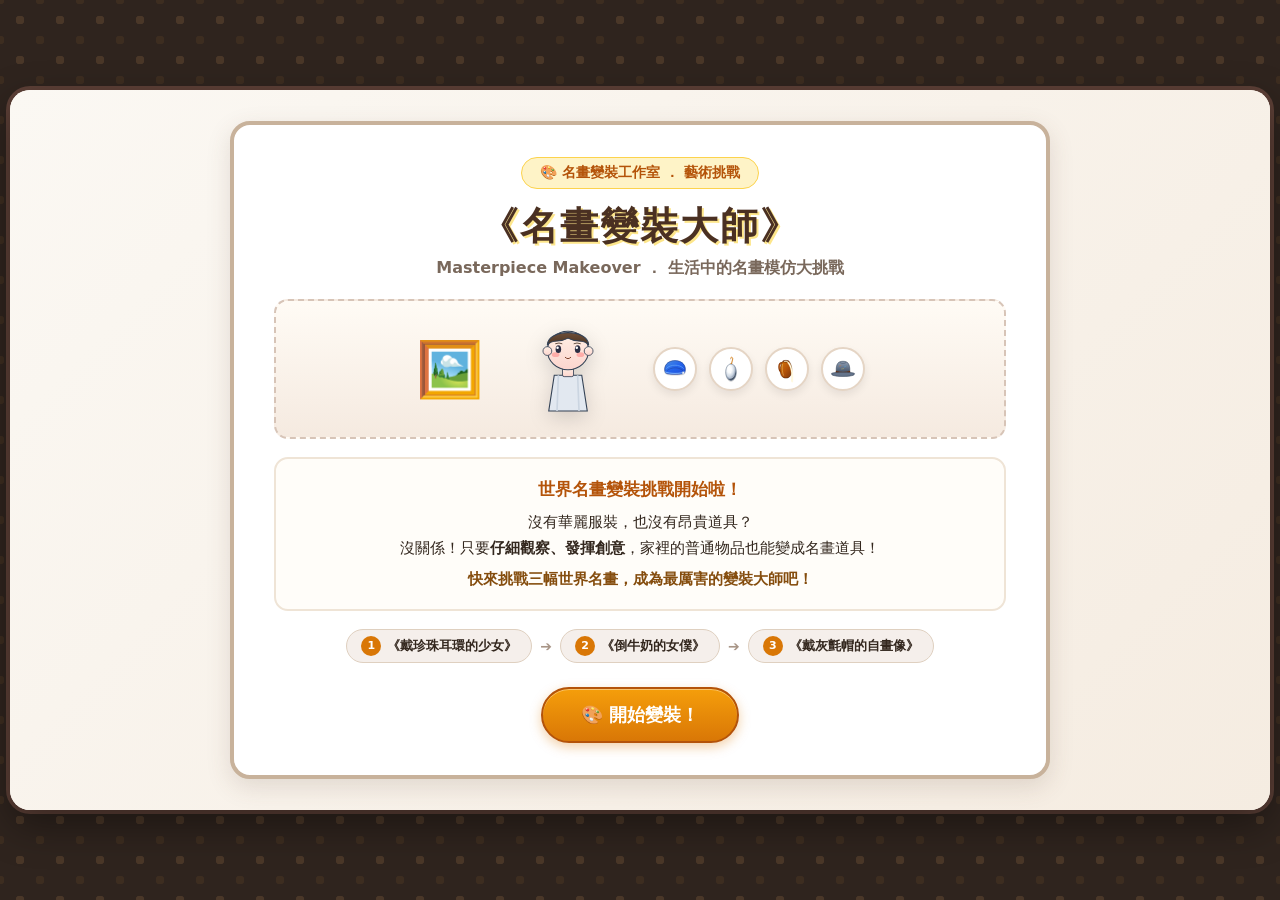
==== commit dd8e8196: "feat: 《名畫變裝大師》完整2D互動式藝術教育遊戲（全功能上線版）" ====
--- a/masterpiece-makeover/index.html
+++ b/masterpiece-makeover/index.html
@@ -3,595 +3,524 @@
 <head>
   <meta charset="UTF-8">
   <meta name="viewport" content="width=device-width, initial-scale=1.0, maximum-scale=1.0, user-scalable=no">
-  <meta name="description" content="《生日蛋糕小店長》（Birthday Cake Shop Manager）—— 2D 互動式生活數學與閱讀理解教育遊戲。學習閱讀菜單、挑選尺寸、比較價格與計算運費。">
-  <meta name="theme-color" content="#FFF7ED">
-  <title>《生日蛋糕小店長》Birthday Cake Shop Manager</title>
+  <title>《名畫變裝大師》（Masterpiece Makeover）- 互動式藝術教育遊戲</title>
+  <meta name="description" content="運用生活常見用品，重新模仿世界名畫人物與構圖的藝術教育互動遊戲。">
+  <link rel="icon" type="image/svg+xml" href="assets/props/palette.svg">
   <link rel="stylesheet" href="style.css">
 </head>
 <body>
-  <!-- 音訊控制器 (Web Audio API 驅動) -->
-  <header class="game-header">
-    <div class="header-left">
-      <span class="store-icon">🎂</span>
-      <h1 class="store-title">生日蛋糕小店長</h1>
-      <span class="store-subtitle">甜蜜烘焙坊</span>
-    </div>
-    
-    <div class="header-center" id="progressContainer">
-      <span class="progress-label" id="progressLabel">今日訂單：1／3</span>
-      <div class="stars-track" id="starsTrack">
-        <div class="star-item" id="star1"><img src="assets/decorations/star-empty.svg" alt="星星 1"></div>
-        <div class="star-item" id="star2"><img src="assets/decorations/star-empty.svg" alt="星星 2"></div>
-        <div class="star-item" id="star3"><img src="assets/decorations/star-empty.svg" alt="星星 3"></div>
+
+  <!-- 主遊戲外框（16:9 比例最適化，自適應縮放） -->
+  <div id="game-container">
+
+    <!-- 1. 遊戲開始畫面 -->
+    <section id="start-screen" class="view-screen active">
+      <div class="start-card">
+        <div class="studio-badge">🎨 名畫變裝工作室 ． 藝術挑戰</div>
+        <h1 class="game-title">《名畫變裝大師》</h1>
+        <div class="game-subtitle">Masterpiece Makeover ． 生活中的名畫模仿大挑戰</div>
+
+        <div class="start-banner-visual">
+          <div class="studio-scene-deco">
+            <div class="deco-easel">🖼️</div>
+            <div class="deco-hero-chibi">
+              <img src="assets/characters/chibi_artist_neutral.svg" alt="Q 版小畫家助手" class="start-chibi-img">
+            </div>
+            <div class="deco-props">
+              <span class="bubble-prop bp-1"><img src="assets/props/blue_towel.svg" alt="藍色毛巾"></span>
+              <span class="bubble-prop bp-2"><img src="assets/props/pearl_earring.svg" alt="珍珠耳環"></span>
+              <span class="bubble-prop bp-3"><img src="assets/props/milk_jug.svg" alt="牛奶壺"></span>
+              <span class="bubble-prop bp-4"><img src="assets/props/grey_hat.svg" alt="灰色帽子"></span>
+            </div>
+          </div>
+        </div>
+
+        <div class="start-story-box">
+          <p class="story-lead">世界名畫變裝挑戰開始啦！</p>
+          <p>沒有華麗服裝，也沒有昂貴道具？<br>
+          沒關係！只要<strong>仔細觀察、發揮創意</strong>，家裡的普通物品也能變成名畫道具！</p>
+          <p class="story-highlight">快來挑戰三幅世界名畫，成為最厲害的變裝大師吧！</p>
+        </div>
+
+        <div class="level-preview-list">
+          <div class="preview-item">
+            <span class="preview-num">1</span>
+            <span class="preview-name">《戴珍珠耳環的少女》</span>
+          </div>
+          <div class="preview-arrow">➔</div>
+          <div class="preview-item">
+            <span class="preview-num">2</span>
+            <span class="preview-name">《倒牛奶的女僕》</span>
+          </div>
+          <div class="preview-arrow">➔</div>
+          <div class="preview-item">
+            <span class="preview-num">3</span>
+            <span class="preview-name">《戴灰氈帽的自畫像》</span>
+          </div>
+        </div>
+
+        <button id="btn-start-game" class="btn-primary btn-large">
+          <span>🎨 開始變裝！</span>
+        </button>
+      </div>
+    </section>
+
+    <!-- 2. 關卡主遊玩畫面 -->
+    <section id="game-screen" class="view-screen">
+
+      <!-- 頂部資訊 HUD -->
+      <header id="game-hud">
+        <div class="hud-left">
+          <span class="hud-logo">🎨 《名畫變裝大師》</span>
+          <span id="hud-level-badge" class="level-pill">第 1／3 關</span>
+        </div>
+        <div class="hud-center">
+          <span id="hud-painting-title" class="painting-pill">第一關：神祕的珍珠少女 ．《戴珍珠耳環的少女》</span>
+        </div>
+        <div class="hud-right">
+          <button id="btn-inspect-painting" class="hud-btn" title="放大觀察名畫細節">
+            <span>🔍 放大觀察</span>
+          </button>
+          <button id="btn-toggle-sound" class="hud-btn sound-btn" title="切換音效">
+            <span id="sound-icon">🔊</span>
+          </button>
+        </div>
+      </header>
+
+      <!-- 操作提示橫幅 -->
+      <div id="instruction-bar">
+        <span class="tip-icon">💡</span>
+        <span id="instruction-text">觀察左邊的名畫，把合適的日常道具拖到右邊角色身上，並調整姿勢與構圖吧！</span>
+      </div>
+
+      <!-- 中央雙對照主操作區 -->
+      <main id="workspace">
+
+        <!-- 左側：世界名畫原作區 -->
+        <div class="masterpiece-panel">
+          <div class="panel-header">
+            <span class="panel-tag">🏛️ 世界名畫原作</span>
+            <span id="painting-artist-tag" class="artist-tag">維梅爾 ． 約 1665 年</span>
+          </div>
+
+          <div class="painting-frame-wrapper">
+            <div class="ornate-gold-frame">
+              <div class="frame-inner">
+                <img id="painting-img" src="assets/paintings/pearl_girl.jpg" alt="世界名畫原作" class="original-painting">
+                <button id="btn-quick-zoom" class="quick-zoom-overlay" title="放大深入觀察">
+                  <span>🔍 點擊放大觀察細節</span>
+                </button>
+              </div>
+            </div>
+            <div id="painting-caption" class="painting-placard">
+              <div class="placard-title" id="placard-title">《戴珍珠耳環的少女》</div>
+              <div class="placard-museum" id="placard-museum">荷蘭海牙毛里茨之家博物館館藏</div>
+            </div>
+          </div>
+        </div>
+
+        <!-- 中間分隔指示標記 -->
+        <div class="comparison-divider">
+          <div class="divider-line"></div>
+          <div class="divider-badge">VS 模仿創作</div>
+          <div class="divider-line"></div>
+        </div>
+
+        <!-- 右側：玩家模仿工作區 -->
+        <div class="stage-panel">
+          <div class="panel-header">
+            <span class="panel-tag">✨ 你的模仿工作區</span>
+            <span id="equipped-count-tag" class="status-tag">已搭配 0 個道具</span>
+          </div>
+
+          <!-- 模仿舞台畫布容器 -->
+          <div class="stage-frame-wrapper">
+            <div id="makeover-stage" class="makeover-stage bg-pearl-dark">
+
+              <!-- 背景裝飾層（可隨構圖風格動態切換） -->
+              <div id="stage-bg-layer" class="stage-bg-layer"></div>
+
+              <!-- 角色與道具整體群組（受構圖 X 軸與縮放 Scale 控制） -->
+              <div id="character-actor-group" class="character-actor-group">
+
+                <!-- 角色插畫本體層 -->
+                <div id="chibi-character-container" class="chibi-character-container">
+                  <img id="chibi-base-img" src="assets/characters/pose_pearl_target.svg" alt="變裝角色" class="chibi-body-img">
+                </div>
+
+                <!-- 道具裝備槽位層（與角色精準對位） -->
+                <div id="slots-overlay" class="slots-overlay">
+                  <!-- 頭巾／帽子槽位 -->
+                  <div class="prop-slot slot-head" data-slot="head" title="頭頂／帽子槽位">
+                    <div class="slot-indicator">頭部</div>
+                    <div class="slot-content" id="slot-content-head"></div>
+                  </div>
+                  <!-- 頭巾後擺／髮飾槽位 -->
+                  <div class="prop-slot slot-hair-accent" data-slot="hair-accent" title="頭飾／披巾槽位">
+                    <div class="slot-indicator">披巾</div>
+                    <div class="slot-content" id="slot-content-hair-accent"></div>
+                  </div>
+                  <!-- 耳環槽位 -->
+                  <div class="prop-slot slot-ear" data-slot="ear" title="耳環槽位">
+                    <div class="slot-indicator">耳飾</div>
+                    <div class="slot-content" id="slot-content-ear"></div>
+                  </div>
+                  <!-- 臉部／眼鏡槽位 -->
+                  <div class="prop-slot slot-face" data-slot="face" title="面部槽位">
+                    <div class="slot-indicator">臉部</div>
+                    <div class="slot-content" id="slot-content-face"></div>
+                  </div>
+                  <!-- 身體／衣服／圍裙槽位 -->
+                  <div class="prop-slot slot-body" data-slot="body" title="服裝／圍裙槽位">
+                    <div class="slot-indicator">衣服</div>
+                    <div class="slot-content" id="slot-content-body"></div>
+                  </div>
+                  <!-- 頸部／圍巾槽位 -->
+                  <div class="prop-slot slot-neck" data-slot="neck" title="圍巾／頸部槽位">
+                    <div class="slot-indicator">頸部</div>
+                    <div class="slot-content" id="slot-content-neck"></div>
+                  </div>
+                  <!-- 手部／手持道具槽位 -->
+                  <div class="prop-slot slot-hand" data-slot="hand" title="手部／水壺槽位">
+                    <div class="slot-indicator">手持</div>
+                    <div class="slot-content" id="slot-content-hand"></div>
+                  </div>
+                </div>
+
+                <!-- 前景道具與桌子層（第 2 關倒牛奶的女僕專用麵包桌） -->
+                <div id="stage-foreground-table" class="stage-foreground-table" style="display: none;">
+                  <div class="rustic-table">
+                    <div class="table-surface"></div>
+                    <div class="prop-slot slot-table" data-slot="table" title="桌上前台槽位">
+                      <div class="slot-indicator">桌上</div>
+                      <div class="slot-content" id="slot-content-table"></div>
+                    </div>
+                  </div>
+                </div>
+
+              </div>
+
+              <!-- 拖曳中的視覺回饋浮層 -->
+              <div id="drag-ghost" class="drag-ghost" style="display: none;"></div>
+
+            </div>
+          </div>
+        </div>
+
+      </main>
+
+      <!-- 底部控制抽屜與操作面板 -->
+      <footer id="bottom-dock">
+
+        <!-- 標籤頁切換按鈕列 -->
+        <div class="dock-tabs">
+          <button class="dock-tab active" data-tab="props">
+            <span>🧺 生活道具欄</span>
+          </button>
+          <button class="dock-tab" data-tab="pose">
+            <span>🧍 姿勢調整</span>
+          </button>
+          <button class="dock-tab" data-tab="composition">
+            <span>📐 構圖調整</span>
+          </button>
+        </div>
+
+        <!-- 標籤頁 1：日常道具欄 -->
+        <div id="tab-props" class="tab-panel active">
+          <div class="shelf-instruction">
+            <span>可拖曳道具至角色身上，或點擊道具卡片再點擊槽位放置。點擊已裝備的道具可卸下！</span>
+          </div>
+          <div id="props-shelf" class="props-shelf-container">
+            <!-- 道具卡片由 JS 動態生成 -->
+          </div>
+        </div>
+
+        <!-- 標籤頁 2：姿勢調整 -->
+        <div id="tab-pose" class="tab-panel">
+          <div class="pose-controls-grid">
+            <div class="control-box">
+              <div class="control-title">👤 人物身體與面向</div>
+              <div id="pose-buttons" class="option-button-group">
+                <!-- 姿勢按鈕由 JS 根據關卡生成 -->
+              </div>
+            </div>
+            <div class="control-box">
+              <div class="control-title">👀 眼神與表情</div>
+              <div id="expression-buttons" class="option-button-group">
+                <!-- 表情按鈕由 JS 根據關卡生成 -->
+              </div>
+            </div>
+          </div>
+        </div>
+
+        <!-- 標籤頁 3：構圖調整 -->
+        <div id="tab-composition" class="tab-panel">
+          <div class="comp-controls-grid">
+            <!-- 人物左右位置調整 -->
+            <div class="comp-control-group">
+              <div class="slider-info">
+                <span class="slider-label">↔️ 人物左右位置：</span>
+                <span id="pos-x-val" class="slider-badge">置中 (50%)</span>
+              </div>
+              <div class="slider-row">
+                <span class="range-bound">靠左</span>
+                <input type="range" id="slider-pos-x" min="20" max="80" step="5" value="50" aria-label="人物左右位置">
+                <span class="range-bound">靠右</span>
+              </div>
+            </div>
+
+            <!-- 人物大小/鏡頭縮放調整 -->
+            <div class="comp-control-group">
+              <div class="slider-info">
+                <span class="slider-label">🔍 人物大小比例：</span>
+                <span id="scale-val" class="slider-badge">標準 (100%)</span>
+              </div>
+              <div class="slider-row">
+                <span class="range-bound">全身遠景</span>
+                <input type="range" id="slider-scale" min="80" max="120" step="5" value="100" aria-label="人物大小比例">
+                <span class="range-bound">特寫半身</span>
+              </div>
+            </div>
+
+            <!-- 背景風格切換 -->
+            <div class="comp-control-group">
+              <div class="slider-info">
+                <span class="slider-label">🖼️ 背景氛圍：</span>
+                <span id="bg-name-val" class="slider-badge">經典名畫背景</span>
+              </div>
+              <div id="bg-buttons" class="option-button-group">
+                <!-- 背景選項按鈕由 JS 依關卡動態生成 -->
+              </div>
+            </div>
+          </div>
+        </div>
+
+        <!-- 底部主操作功能按鈕列 -->
+        <div class="dock-actions">
+          <button id="btn-reset-stage" class="btn-secondary" title="清空已搭配的道具與重設設定">
+            <span>🔄 重設本關</span>
+          </button>
+          <button id="btn-finish-makeover" class="btn-primary btn-finish" title="提交作品並進行藝術相似度評分">
+            <span>✨ 完成模仿！</span>
+          </button>
+        </div>
+
+      </footer>
+
+    </section>
+
+    <!-- 3. 名畫放大深入觀察彈窗 (Modal Inspect) -->
+    <div id="modal-inspect" class="modal-overlay">
+      <div class="modal-card inspect-card">
+        <button id="btn-close-inspect" class="modal-close-btn" title="關閉">✕</button>
+        <div class="inspect-header">
+          <div class="inspect-tag">🔍 名畫觀察放大鏡</div>
+          <h2 id="inspect-painting-title" class="inspect-title">《戴珍珠耳環的少女》細節觀察</h2>
+          <div id="inspect-painting-meta" class="inspect-meta">作者：約翰尼斯 ． 維梅爾（Johannes Vermeer）｜ 年份：約 1665 年</div>
+        </div>
+
+        <div class="inspect-body">
+          <div class="inspect-left">
+            <div class="inspect-img-frame">
+              <img id="inspect-img" src="assets/paintings/pearl_girl.jpg" alt="名畫放大圖" class="inspect-full-img">
+            </div>
+          </div>
+          <div class="inspect-right">
+            <h3 class="inspect-section-title">💡 藝術助理觀察指南</h3>
+            <ul class="inspect-guide-list">
+              <li>
+                <strong>👗 人物服裝與頭飾：</strong>
+                <span id="guide-clothes">少女頭上包覆著鮮明的藍色頭巾，後方垂下金黃色的披巾，身穿棕色大衣。</span>
+              </li>
+              <li>
+                <strong>👤 面向與眼神：</strong>
+                <span id="guide-pose">身體微微側向，頭部轉向觀眾，眼睛專注地凝視前方，雙唇微張。</span>
+              </li>
+              <li>
+                <strong>✨ 視覺亮點物品：</strong>
+                <span id="guide-props">耳朵上有一顆巨大的水滴形珍珠耳環，在深色背景中閃爍微光。</span>
+              </li>
+              <li>
+                <strong>🎨 構圖與色彩：</strong>
+                <span id="guide-composition">深色沉靜背景烘托出少女鮮豔的藍黃頭巾與珍珠光澤，人物位於畫面中央偏前。</span>
+              </li>
+              <li>
+                <strong>🧺 生活替代妙方：</strong>
+                <span id="guide-life-tip">可以用家裡的「藍色毛巾」摺成頭巾，搭配「黃色布料」垂在腦後，再找一顆「珍珠飾品」掛在耳邊！</span>
+              </li>
+            </ul>
+          </div>
+        </div>
+
+        <div class="modal-footer">
+          <button id="btn-inspect-got-it" class="btn-primary">
+            <span>我知道了，回工作室變裝！ ➔</span>
+          </button>
+        </div>
       </div>
     </div>
 
-    <div class="header-right">
-      <button type="button" class="btn-tool" id="btnHandbook" title="開啟蛋糕菜單與訂購規則手冊">
-        📖 <span class="btn-text">店長手冊</span>
-      </button>
-      <button type="button" class="btn-tool" id="btnAudio" title="切換音效開關">
-        🔊 <span class="btn-text">音效開</span>
-      </button>
+    <!-- 4. 關卡評分與回饋彈窗 (Modal Score) -->
+    <div id="modal-score" class="modal-overlay">
+      <div class="modal-card score-card">
+        <div class="score-header-decor">✨ 🎨 🏆</div>
+        <h2 id="score-rank-title" class="score-rank-title">傳說級變裝大師！</h2>
+        <div class="score-level-name" id="score-level-name">第一關：神祕的珍珠少女 ． 成果評分</div>
+
+        <!-- 左右並列成果對比 -->
+        <div class="score-comparison-row">
+          <div class="score-thumb-box">
+            <div class="score-thumb-label">🏛️ 原作</div>
+            <img id="score-original-thumb" src="assets/paintings/pearl_girl.jpg" alt="原作縮圖" class="score-thumb-img">
+          </div>
+          <div class="score-vs-badge">VS</div>
+          <div class="score-thumb-box">
+            <div class="score-thumb-label">✨ 你的模仿作品</div>
+            <div id="score-player-preview" class="score-player-preview"></div>
+          </div>
+        </div>
+
+        <!-- 四大評分項目條列 -->
+        <div class="score-breakdown-card">
+          <div class="score-item">
+            <div class="score-item-header">
+              <span class="score-item-name">🧺 道具搭配（滿分 40 分）</span>
+              <span id="score-val-props" class="score-item-points">40 分</span>
+            </div>
+            <div class="score-progress-bar"><div id="bar-props" class="score-fill" style="width: 100%;"></div></div>
+          </div>
+
+          <div class="score-item">
+            <div class="score-item-header">
+              <span class="score-item-name">🧍 姿勢模仿（滿分 30 分）</span>
+              <span id="score-val-pose" class="score-item-points">30 分</span>
+            </div>
+            <div class="score-progress-bar"><div id="bar-pose" class="score-fill" style="width: 100%;"></div></div>
+          </div>
+
+          <div class="score-item">
+            <div class="score-item-header">
+              <span class="score-item-name">📐 構圖還原（滿分 20 分）</span>
+              <span id="score-val-comp" class="score-item-points">20 分</span>
+            </div>
+            <div class="score-progress-bar"><div id="bar-comp" class="score-fill" style="width: 100%;"></div></div>
+          </div>
+
+          <div class="score-item">
+            <div class="score-item-header">
+              <span class="score-item-name">💡 創意運用（滿分 10 分）</span>
+              <span id="score-val-creative" class="score-item-points">10 分</span>
+            </div>
+            <div class="score-progress-bar"><div id="bar-creative" class="score-fill" style="width: 100%;"></div></div>
+          </div>
+
+          <div class="score-total-row">
+            <span class="total-label">總得分</span>
+            <span id="score-total-val" class="total-val">100 分</span>
+          </div>
+        </div>
+
+        <!-- 具體回饋與教育提示 -->
+        <div class="feedback-box">
+          <div class="feedback-title">🎯 藝術導師的具體回饋：</div>
+          <p id="feedback-detail-text" class="feedback-text">
+            頭巾和耳環搭配得非常好！如果人物再微微側身轉向右邊一點，神韻就會跟原畫一模一樣囉！
+          </p>
+          <div id="education-summary-box" class="education-summary-box">
+            💡 <strong>教育亮點：</strong><span id="education-summary-text">學生能觀察到服裝配色、人物角度及背景對整體構圖的影響。</span>
+          </div>
+        </div>
+
+        <div class="modal-footer score-footer">
+          <button id="btn-readjust" class="btn-secondary">
+            <span>🔄 再調整一次</span>
+          </button>
+          <button id="btn-next-level" class="btn-primary">
+            <span id="next-level-btn-text">前往下一關 ➔</span>
+          </button>
+        </div>
+      </div>
     </div>
-  </header>
-
-  <!-- 主遊戲視窗容器 -->
-  <main class="game-app" id="gameApp">
-
-    <!-- ================= 畫面一：開始營業畫面 ================= -->
-    <section class="screen screen-start active" id="screenStart">
-      <div class="start-card">
-        <div class="start-banner">
-          <div class="bunting-decorations">
-            <span class="bunting-flag flag-pink"></span>
-            <span class="bunting-flag flag-yellow"></span>
-            <span class="bunting-flag flag-blue"></span>
-            <span class="bunting-flag flag-green"></span>
-            <span class="bunting-flag flag-orange"></span>
-            <span class="bunting-flag flag-pink"></span>
-            <span class="bunting-flag flag-yellow"></span>
-          </div>
-          <h2 class="game-headline">歡迎光臨！《生日蛋糕小店長》</h2>
-          <p class="game-tagline">🍰 閱讀菜單 ． 聰明選購 ． 計算運費 ． 滿足顧客需求 🍰</p>
-        </div>
-
-        <div class="start-content">
-          <div class="manager-welcome-col">
-            <div class="manager-avatar-wrap">
-              <img src="assets/characters/manager.svg" alt="Q版小店長" class="img-manager-hero">
-            </div>
-          </div>
-
-          <div class="story-bubble-col">
-            <div class="speech-bubble story-bubble">
-              <div class="bubble-header">
-                <span class="bubble-badge">🌟 今日店長任務</span>
-              </div>
-              <p class="story-text">
-                歡迎來到甜蜜生日蛋糕店！<br><br>
-                今天店裡有三位顧客前來訂購生日蛋糕：<br>
-                有人在乎<strong>人數與預算</strong>、有人指定<strong>特殊口味與限定月份</strong>，還有人需要<strong>訂購多個蛋糕並安排外送</strong>。<br><br>
-                請仔細閱讀菜單與訂購須知，挑選最適合的蛋糕、確認尺寸並完成結帳！你能順利贏得<strong>「金牌蛋糕小店長」</strong>的榮譽稱號嗎？
-              </p>
-            </div>
-
-            <div class="start-action-row">
-              <button type="button" class="btn-primary btn-large btn-start-game" id="btnStartGame">
-                <span class="btn-glow"></span>
-                🎉 開始營業！接下第一筆訂單
-              </button>
-            </div>
-          </div>
-        </div>
-
-        <!-- 底部特色介紹標籤 -->
-        <div class="start-features-bar">
-          <div class="feature-item"><span>👥</span> 根據聚會人數選擇合適尺寸</div>
-          <div class="feature-item"><span>📅</span> 掌握季節限定月份與預訂規則</div>
-          <div class="feature-item"><span>💰</span> 精算商品小計與不同外送運費</div>
-          <div class="feature-item"><span>💡</span> 閱讀生活文本做最好消費決策</div>
-        </div>
+
+    <!-- 5. 最終成果展畫面 (Exhibition Screen) -->
+    <section id="exhibition-screen" class="view-screen">
+      <div class="exhibition-wrapper">
+        <div class="gallery-ribbon">🏆 國家級藝術成果展</div>
+        <h1 class="gallery-title">《名畫變裝成果展！》</h1>
+        <p class="gallery-lead">
+          恭喜你完成三幅世界名畫挑戰！<br>
+          原來生活中的毛巾、帽子、圍裙和水壺，都能成為創作名畫的好幫手！<br>
+          仔細觀察、發揮想像，你也能成為名畫變裝大師！
+        </p>
+
+        <!-- 三大畫框展覽牆 -->
+        <div class="gallery-wall">
+
+          <!-- 作品 1 -->
+          <div class="exhibit-frame-card">
+            <div class="exhibit-gold-frame">
+              <div id="exhibit-work-1" class="exhibit-canvas-preview"></div>
+            </div>
+            <div class="exhibit-placard">
+              <div class="exhibit-title">《戴珍珠耳環的少女》仿作</div>
+              <div class="exhibit-score" id="exhibit-score-1">得分：100 分</div>
+              <div class="exhibit-grade" id="exhibit-grade-1">傳說級變裝大師</div>
+            </div>
+          </div>
+
+          <!-- 作品 2 -->
+          <div class="exhibit-frame-card">
+            <div class="exhibit-gold-frame">
+              <div id="exhibit-work-2" class="exhibit-canvas-preview"></div>
+            </div>
+            <div class="exhibit-placard">
+              <div class="exhibit-title">《倒牛奶的女僕》仿作</div>
+              <div class="exhibit-score" id="exhibit-score-2">得分：100 分</div>
+              <div class="exhibit-grade" id="exhibit-grade-2">傳說級變裝大師</div>
+            </div>
+          </div>
+
+          <!-- 作品 3 -->
+          <div class="exhibit-frame-card">
+            <div class="exhibit-gold-frame">
+              <div id="exhibit-work-3" class="exhibit-canvas-preview"></div>
+            </div>
+            <div class="exhibit-placard">
+              <div class="exhibit-title">《戴灰氈帽的自畫像》仿作</div>
+              <div class="exhibit-score" id="exhibit-score-3">得分：100 分</div>
+              <div class="exhibit-grade" id="exhibit-grade-3">傳說級變裝大師</div>
+            </div>
+          </div>
+
+        </div>
+
+        <!-- 總榮譽面板 -->
+        <div class="grand-honor-banner">
+          <div class="honor-title">🎓 策展總評分</div>
+          <div class="honor-score" id="exhibit-total-score">總得分：300／300 分</div>
+          <div class="honor-badge" id="exhibit-grand-title">🌟 羅浮宮特聘 ． 傳說級名畫變裝大師 🌟</div>
+        </div>
+
+        <!-- 成果展動作按鈕 -->
+        <div class="exhibition-actions">
+          <button id="btn-download-certificate" class="btn-primary btn-large">
+            <span>📸 下載我的作品展（PNG 圖卡）</span>
+          </button>
+          <button id="btn-replay-game" class="btn-secondary">
+            <span>🔄 重新挑戰</span>
+          </button>
+          <button id="btn-back-home" class="btn-secondary">
+            <span>🏠 返回首頁</span>
+          </button>
+        </div>
+
       </div>
     </section>
 
-    <!-- ================= 畫面二：營業中（核心訂單處理工作區） ================= -->
-    <section class="screen screen-play" id="screenPlay">
-      
-      <!-- 關卡標題列 -->
-      <div class="stage-banner" id="stageBanner">
-        <span class="stage-pill" id="stagePill">第 1 關</span>
-        <h2 class="stage-title" id="stageTitle">精打細算的生日派對</h2>
-        <span class="stage-customer-name" id="stageCustomerName">顧客：小晴</span>
-      </div>
-
-      <div class="play-grid">
-        <!-- 左欄：顧客需求資訊區 -->
-        <aside class="panel panel-customer" id="panelCustomer">
-          <div class="panel-header">
-            <h3>👤 顧客委託需求</h3>
-          </div>
-
-          <div class="customer-profile-card">
-            <div class="customer-avatar-box">
-              <img id="customerAvatar" src="assets/characters/customer-qing.svg" alt="當前顧客" class="img-customer">
-            </div>
-            
-            <div class="customer-dialog-bubble">
-              <div class="bubble-speaker" id="customerSpeaker">小晴 說：</div>
-              <p class="customer-speech" id="customerSpeech">
-                「你好！我要幫家人準備生日蛋糕！我們總共有 5 個人，預算只有 700 元。希望吃到有水果和布丁的蛋糕，而且會自己來店裡拿。可以幫我挑選嗎？」
-              </p>
-            </div>
-          </div>
-
-          <!-- 需求規格清單標籤 -->
-          <div class="req-badges-container" id="reqBadgesContainer">
-            <!-- 動態注入標籤 -->
-          </div>
-
-          <!-- 背景情境補充（例如第三關提前預訂說明） -->
-          <div class="context-note-box" id="contextNoteBox" style="display: none;">
-            <span class="note-icon">📌</span>
-            <span class="note-text" id="contextNoteText"></span>
-          </div>
-
-          <!-- 提示按鈕與提示卡片 -->
-          <div class="hint-section">
-            <button type="button" class="btn-hint" id="btnShowHint">
-              💡 查看店長提示 (<span id="hintCount">3</span> 個線索)
-            </button>
-            <div class="hint-card" id="hintCard" style="display: none;">
-              <div class="hint-card-header">
-                <span>💡 店長小提示</span>
-                <button type="button" class="btn-close-hint" id="btnCloseHint">×</button>
-              </div>
-              <p class="hint-card-text" id="hintText"></p>
-            </div>
-          </div>
-        </aside>
-
-        <!-- 中欄：六款蛋糕展示菜單區 -->
-        <section class="panel panel-menu" id="panelMenu">
-          <div class="panel-header panel-header-menu">
-            <h3>🍰 生日蛋糕展示櫥窗</h3>
-            <span class="menu-hint-text">點擊卡片即可放入工作檯挑選尺寸與結帳</span>
-          </div>
-
-          <div class="cake-cards-grid" id="cakeCardsGrid">
-            <!-- 六款蛋糕卡片由 JavaScript 動態生成渲染 -->
-          </div>
-        </section>
-
-        <!-- 右欄：店長工作檯（客製尺寸、數量、取貨與即時收銀試算） -->
-        <aside class="panel panel-checkout" id="panelCheckout">
-          <div class="panel-header">
-            <h3>🧾 店長訂單工作檯</h3>
-          </div>
-
-          <div class="order-workbench">
-            <!-- 尚未選取蛋糕時的引導提示 -->
-            <div class="empty-selection-placeholder" id="emptyPlaceholder">
-              <div class="placeholder-icon">🎂</div>
-              <p>請先從中間櫥窗點選一款蛋糕！</p>
-            </div>
-
-            <!-- 已選取蛋糕客製面板 -->
-            <div class="selected-cake-details" id="selectedDetails" style="display: none;">
-              <!-- 頂部蛋糕縮圖與特色介紹 -->
-              <div class="current-cake-summary">
-                <div class="summary-thumb-wrap">
-                  <img id="summaryCakeImg" src="" alt="蛋糕預覽" class="summary-cake-img">
-                </div>
-                <div class="summary-cake-info">
-                  <h4 class="summary-cake-name" id="summaryCakeName">城堡蛋糕</h4>
-                  <span class="summary-cake-tag" id="summaryCakeTag">人氣推薦</span>
-                  <p class="summary-cake-desc" id="summaryCakeDesc">香草蛋糕搭配什錦水果和布丁夾層...</p>
-                </div>
-              </div>
-
-              <!-- 步驟 1：尺寸選擇 -->
-              <div class="config-block">
-                <label class="config-label">
-                  <span class="step-num">1</span> 選擇蛋糕尺寸（請比對人數需求）：
-                </label>
-                <div class="size-options-group" id="sizeOptionsGroup">
-                  <!-- 尺寸按鈕動態注入 -->
-                </div>
-                <div class="size-guide-tip" id="sizeGuideTip">
-                  💡 建議人數：6 吋 (4～6 人) ｜ 8 吋 (6～8 人) ｜ 10 吋 (8～10 人)
-                </div>
-              </div>
-
-              <!-- 步驟 2：訂購數量 -->
-              <div class="config-block">
-                <label class="config-label">
-                  <span class="step-num">2</span> 訂購數量：
-                </label>
-                <div class="quantity-controller">
-                  <button type="button" class="btn-qty" id="btnQtyMinus" aria-label="減少數量">−</button>
-                  <span class="qty-display" id="qtyDisplay">1</span>
-                  <span class="qty-unit">個</span>
-                  <button type="button" class="btn-qty" id="btnQtyPlus" aria-label="增加數量">＋</button>
-                  <span class="qty-rule-notice" id="qtyRuleNotice">(本關需求請看顧客指示)</span>
-                </div>
-              </div>
-
-              <!-- 步驟 3：取貨方式 -->
-              <div class="config-block">
-                <label class="config-label">
-                  <span class="step-num">3</span> 取貨方式：
-                </label>
-                <div class="method-options-group">
-                  <button type="button" class="btn-method active" data-method="pickup" id="btnMethodPickup">
-                    <span class="method-icon">🏪</span>
-                    <span class="method-name">門市自取</span>
-                    <span class="method-fee">(免運費 NT$ 0)</span>
-                  </button>
-                  <button type="button" class="btn-method" data-method="delivery" id="btnMethodDelivery">
-                    <span class="method-icon">🚚</span>
-                    <span class="method-name">外送服務</span>
-                    <span class="method-fee" id="deliveryFeeLabel">(依尺寸數量計費)</span>
-                  </button>
-                </div>
-                <div class="delivery-notice-box" id="deliveryNoticeBox" style="display: none;">
-                  ⚠️ <span id="deliveryNoticeText">外送服務僅限下午 2 點以後送達。</span>
-                </div>
-              </div>
-
-              <!-- 收銀機即時試算表 -->
-              <div class="register-receipt">
-                <div class="receipt-header">
-                  <span>💰 收銀機即時結帳試算</span>
-                </div>
-                <div class="receipt-row">
-                  <span class="row-label">商品單價：</span>
-                  <span class="row-value" id="valUnitPrice">NT$ 660</span>
-                </div>
-                <div class="receipt-row">
-                  <span class="row-label">訂購數量：</span>
-                  <span class="row-value" id="valQty">× 1 個</span>
-                </div>
-                <div class="receipt-row">
-                  <span class="row-label">商品小計：</span>
-                  <span class="row-value highlight" id="valSubtotal">NT$ 660</span>
-                </div>
-                <div class="receipt-row">
-                  <span class="row-label">外送運費：</span>
-                  <span class="row-value" id="valShipping">NT$ 0</span>
-                </div>
-                <div class="receipt-divider"></div>
-                <div class="receipt-row receipt-total-row">
-                  <span class="row-label">訂單總金額：</span>
-                  <span class="row-value total-price" id="valTotal">NT$ 660</span>
-                </div>
-                <div class="receipt-row budget-row" id="budgetRow">
-                  <span class="row-label">顧客預算上限：</span>
-                  <span class="row-value" id="valBudget">NT$ 700</span>
-                </div>
-                <div class="budget-status-pill" id="budgetStatusPill">
-                  ✅ 符合顧客預算內
-                </div>
-              </div>
-
-              <!-- 訂單回饋與錯誤提示條 -->
-              <div class="feedback-alert" id="feedbackAlert" style="display: none;">
-                <span class="feedback-icon" id="feedbackIcon">⚠️</span>
-                <span class="feedback-text" id="feedbackText">請檢查商品選擇</span>
-              </div>
-
-              <!-- 結帳按鈕 -->
-              <div class="checkout-action-row">
-                <button type="button" class="btn-primary btn-large btn-checkout" id="btnConfirmOrder">
-                  🛒 確認訂單並結帳！
-                </button>
-              </div>
-            </div>
-          </div>
-        </aside>
-      </div>
-    </section>
-
-    <!-- ================= 畫面三：最終通關慶祝畫面 ================= -->
-    <section class="screen screen-victory" id="screenVictory">
-      <div class="victory-card">
-        <div class="victory-header">
-          <div class="medal-icon-wrap">
-            <img src="assets/decorations/medal-gold.svg" alt="金牌" class="img-gold-medal">
-          </div>
-          <h2 class="victory-title">🎉 恭喜榮獲「金牌蛋糕小店長」！ 🎉</h2>
-          <p class="victory-subtitle">三位顧客的生日蛋糕訂單皆已圓滿完成！</p>
-        </div>
-
-        <div class="victory-illustration">
-          <img src="assets/characters/celebration-group.svg" alt="全體大合照" class="img-celebration-group">
-        </div>
-
-        <div class="victory-message-bubble">
-          <p>
-            「太厲害了！你成功完成了今天的每一筆生日蛋糕委託！<br>
-            你學會了<strong>從菜單尋找口味資訊</strong>、<strong>依據聚會人數選擇合適尺寸</strong>、<strong>看懂季節限定月份</strong>，還精確地<strong>計算了多顆蛋糕的外送運費與預算</strong>！<br>
-            生活中的每一筆聰明消費，都離不開仔細的閱讀與邏輯判斷！」
-          </p>
-        </div>
-
-        <!-- 三筆訂單完整結算收據明細 -->
-        <div class="final-receipts-summary">
-          <h3 class="summary-heading">📋 今日營業成果收據明細</h3>
-          
-          <div class="receipts-grid">
-            <!-- 訂單 1 -->
-            <div class="receipt-card">
-              <div class="receipt-card-header">
-                <span class="card-badge">訂單 1</span>
-                <h4>顧客：小晴（家庭派對）</h4>
-              </div>
-              <ul class="receipt-items-list">
-                <li><strong>蛋糕款式：</strong>🏰 城堡蛋糕</li>
-                <li><strong>尺寸規格：</strong>6 吋（適合 5 人分享）</li>
-                <li><strong>數量：</strong>1 個</li>
-                <li><strong>取貨方式：</strong>門市自取（運費 $0）</li>
-                <li><strong>口味特色：</strong>香草、水果與布丁夾層</li>
-                <li class="receipt-price-line"><strong>訂單金額：</strong>NT$ 660（預算 700 元內）</li>
-              </ul>
-              <div class="receipt-stamp">合格 ✅</div>
-            </div>
-
-            <!-- 訂單 2 -->
-            <div class="receipt-card">
-              <div class="receipt-card-header">
-                <span class="card-badge">訂單 2</span>
-                <h4>顧客：小樂（夏日芒果派對）</h4>
-              </div>
-              <ul class="receipt-items-list">
-                <li><strong>蛋糕款式：</strong>🥭 浪漫嘉年華</li>
-                <li><strong>尺寸規格：</strong>8 吋（適合 8 人分享）</li>
-                <li><strong>數量：</strong>1 個</li>
-                <li><strong>取貨方式：</strong>門市自取（運費 $0）</li>
-                <li><strong>限定月份：</strong>7～8 月限定（符合 7/20 派對）</li>
-                <li class="receipt-price-line"><strong>訂單金額：</strong>NT$ 990</li>
-              </ul>
-              <div class="receipt-stamp">合格 ✅</div>
-            </div>
-
-            <!-- 訂單 3 -->
-            <div class="receipt-card">
-              <div class="receipt-card-header">
-                <span class="card-badge">訂單 3</span>
-                <h4>顧客：小宇（公司多人慶生）</h4>
-              </div>
-              <ul class="receipt-items-list">
-                <li><strong>蛋糕款式：</strong>🍫 邱比特蛋糕</li>
-                <li><strong>尺寸規格：</strong>8 吋（巧克力基底）</li>
-                <li><strong>數量：</strong>2 個（單價 $880 × 2 = $1,760）</li>
-                <li><strong>取貨方式：</strong>外送（下午 3 點，運費 $200）</li>
-                <li><strong>預約規則：</strong>符合提前結單與外送時段</li>
-                <li class="receipt-price-line"><strong>訂單總額：</strong>NT$ 1,960（預算 2,000 元內）</li>
-              </ul>
-              <div class="receipt-stamp">合格 ✅</div>
-            </div>
-          </div>
-
-          <!-- 三筆訂單總營收 (清楚標記為三位顧客之總和) -->
-          <div class="grand-total-banner">
-            <div class="grand-total-left">
-              <span class="grand-label">今日三位顧客訂單營業總額：</span>
-              <span class="grand-math-formula">（NT$ 660 ＋ NT$ 990 ＋ NT$ 1,960）</span>
-            </div>
-            <div class="grand-total-right">
-              <span class="grand-amount">NT$ 3,610 元</span>
-            </div>
-          </div>
-          <p class="grand-total-disclaimer">
-            💡 <strong>店長提示說明：</strong>此金額為三位不同顧客之各自訂單費用加總，非單一顧客之消費。
-          </p>
-        </div>
-
-        <div class="victory-actions">
-          <button type="button" class="btn-primary btn-large" id="btnPlayAgain">
-            🔄 再玩一次
-          </button>
-          <button type="button" class="btn-secondary btn-large" id="btnBackHome">
-            🏠 返回首頁
-          </button>
-        </div>
-      </div>
-    </section>
-
-  </main>
-
-  <!-- ================= 彈窗一：單關成功慶祝彈窗 ================= -->
-  <div class="modal-overlay" id="modalStageSuccess">
-    <div class="modal-card modal-stage-success-card">
-      <div class="success-packaging-anim">
-        <div class="box-anim-wrap">
-          <img src="assets/decorations/box-closed.svg" alt="精美蛋糕外帶盒" class="img-box-anim">
-        </div>
-        <div class="gold-star-anim">
-          <img src="assets/decorations/star-filled.svg" alt="獲得星星" class="img-star-anim">
-        </div>
-      </div>
-
-      <div class="success-content">
-        <span class="success-pill">🌟 訂單完成！</span>
-        <h3 class="success-title" id="stageSuccessTitle">太棒了！第一筆訂單完成！</h3>
-        <p class="success-message" id="stageSuccessMessage">
-          你幫小晴選到適合 5 人分享的蛋糕，而且沒有超出預算！第一筆訂單完成！
-        </p>
-
-        <div class="stage-receipt-mini" id="stageMiniReceipt">
-          <!-- 當關收據快速瀏覽 -->
-        </div>
-
-        <button type="button" class="btn-primary btn-large btn-next-stage" id="btnNextStage">
-          下一位顧客 ➔
-        </button>
-      </div>
-    </div>
   </div>
 
-  <!-- ================= 彈窗二：店長手冊與訂購須知彈窗 ================= -->
-  <div class="modal-overlay" id="modalHandbook">
-    <div class="modal-card modal-handbook-card">
-      <div class="modal-header">
-        <div class="modal-title-group">
-          <span class="modal-icon">📖</span>
-          <h3>甜蜜生日蛋糕店 ． 店長手冊與訂購須知</h3>
-        </div>
-        <button type="button" class="btn-close-modal" id="btnCloseHandbook" aria-label="關閉手冊">×</button>
-      </div>
-
-      <!-- 導航分頁籤 -->
-      <div class="handbook-tabs">
-        <button type="button" class="tab-btn active" data-tab="tabMenu">🍰 六款蛋糕菜單</button>
-        <button type="button" class="tab-btn" data-tab="tabSizes">📏 尺寸與人數建議</button>
-        <button type="button" class="tab-btn" data-tab="tabShipping">🚚 外送運費標準</button>
-        <button type="button" class="tab-btn" data-tab="tabRules">📌 預訂與特殊規定</button>
-      </div>
-
-      <!-- 分頁內容 -->
-      <div class="handbook-tab-contents">
-        <!-- 分頁 1：菜單 -->
-        <div class="tab-content active" id="tabMenu">
-          <div class="handbook-table-wrap">
-            <table class="handbook-table">
-              <thead>
-                <tr>
-                  <th>蛋糕名稱</th>
-                  <th>口味與食材特色</th>
-                  <th>提供尺寸與售價</th>
-                  <th>特殊標籤／備註</th>
-                </tr>
-              </thead>
-              <tbody>
-                <tr>
-                  <td><strong>1. 城堡</strong></td>
-                  <td>香草蛋糕搭配什錦水果和布丁夾層，以小巧卡士達泡芙裝飾，造型如同城堡。</td>
-                  <td>6 吋：660 元<br>8 吋：880 元<br>10 吋：1,100 元</td>
-                  <td><span class="badge-tag">人氣推薦</span></td>
-                </tr>
-                <tr>
-                  <td><strong>2. 浪漫嘉年華</strong></td>
-                  <td>芒果與椰子慕斯相遇，搭配明亮豐富的表層裝飾。</td>
-                  <td>6 吋：750 元<br>8 吋：990 元</td>
-                  <td><span class="badge-tag tag-summer">7～8 月限定</span></td>
-                </tr>
-                <tr>
-                  <td><strong>3. 邱比特</strong></td>
-                  <td>水蜜桃慕斯、焦糖慕斯搭配濃郁巧克力蛋糕，外層鮮奶油披覆。</td>
-                  <td>8 吋：880 元<br>10 吋：1,100 元<br><em>(無 6 吋)</em></td>
-                  <td><span class="badge-tag">濃郁巧克力</span></td>
-                </tr>
-                <tr>
-                  <td><strong>4. HAPPY TIME</strong></td>
-                  <td>鬆軟手指蛋糕裝盛焦糖洋梨丁及水果慕斯。</td>
-                  <td>6 吋：750 元<br>8 吋：990 元</td>
-                  <td><span class="badge-tag tag-pickup">限到店取貨</span></td>
-                </tr>
-                <tr>
-                  <td><strong>5. 珠寶音樂盒</strong></td>
-                  <td>香草蛋糕搭配起司布蕾夾層，以新鮮草莓裝飾。</td>
-                  <td>6 吋：880 元<br>8 吋：1,100 元</td>
-                  <td><span class="badge-tag tag-winter">12～2 月限定</span></td>
-                </tr>
-                <tr>
-                  <td><strong>6. 真情告白</strong></td>
-                  <td>食品級墨水印製材料，可將顧客提供的照片完整呈現於蛋糕上。</td>
-                  <td>6 吋：880 元<br>8 吋：1,100 元</td>
-                  <td><span class="badge-tag tag-advance">需 7 天前預訂並附照片</span></td>
-                </tr>
-              </tbody>
-            </table>
-          </div>
-        </div>
-
-        <!-- 分頁 2：尺寸與人數 -->
-        <div class="tab-content" id="tabSizes">
-          <div class="handbook-info-grid">
-            <div class="info-card">
-              <div class="info-card-header">🍰 6 吋蛋糕</div>
-              <div class="info-card-body">
-                <p class="highlight-people">適合 4～6 人 分享</p>
-                <p>小家庭、三五好友或小型聚會最佳選擇。</p>
-              </div>
-            </div>
-            <div class="info-card">
-              <div class="info-card-header">🍰 8 吋蛋糕</div>
-              <div class="info-card-body">
-                <p class="highlight-people">適合 6～8 人 分享</p>
-                <p>中型朋友聚會、部門同仁共同慶生最佳尺寸。</p>
-              </div>
-            </div>
-            <div class="info-card">
-              <div class="info-card-header">🍰 10 吋蛋糕</div>
-              <div class="info-card-body">
-                <p class="highlight-people">適合 8～10 人 分享</p>
-                <p>多人大型派對、全公司歡慶活動最適宜。</p>
-              </div>
-            </div>
-          </div>
-        </div>
-
-        <!-- 分頁 3：運費表 -->
-        <div class="tab-content" id="tabShipping">
-          <p class="tab-intro">本店外送服務委託專業冷藏宅配，運費按尺寸與箱數計收：</p>
-          <div class="handbook-table-wrap">
-            <table class="handbook-table text-center">
-              <thead>
-                <tr>
-                  <th>尺寸</th>
-                  <th>數量：1 個</th>
-                  <th>數量：2 個</th>
-                  <th>外送限制說明</th>
-                </tr>
-              </thead>
-              <tbody>
-                <tr>
-                  <td><strong>6 吋</strong></td>
-                  <td>150 元</td>
-                  <td>180 元</td>
-                  <td>可正常冷藏外送</td>
-                </tr>
-                <tr>
-                  <td><strong>8 吋</strong></td>
-                  <td>150 元</td>
-                  <td>200 元</td>
-                  <td>可正常冷藏外送</td>
-                </tr>
-                <tr>
-                  <td><strong>10 吋</strong></td>
-                  <td>200 元</td>
-                  <td><span class="text-danger font-bold">不可外送</span></td>
-                  <td>2 個 10 吋超過配送體積，不提供外送</td>
-                </tr>
-                <tr>
-                  <td><strong>門市自取</strong></td>
-                  <td colspan="3"><span class="text-success font-bold">一律免運費（0 元）</span></td>
-                </tr>
-              </tbody>
-            </table>
-          </div>
-          <p class="text-subnote">⚠️ 特別提醒：文章中未提供混合尺寸的外送運費，因此本店限制外送訂單須為相同尺寸。</p>
-        </div>
-
-        <!-- 分頁 4：規則 -->
-        <div class="tab-content" id="tabRules">
-          <ul class="rules-list">
-            <li><strong>結單時間：</strong>每日預訂結單時間為<strong>下午 4 點</strong>，下午 4 點後的訂購視為隔日訂單。</li>
-            <li><strong>外送時間限制：</strong>外送服務僅限<strong>下午 2 點（14:00）以後</strong>送達。</li>
-            <li><strong>提前取貨：</strong>若需要在上午或提前取貨，需自行至門市自取。</li>
-            <li><strong>門市自取限定：</strong>HAPPY TIME 蛋糕為維護手工手指餅乾與慕斯細緻造型，<strong>限到店取貨</strong>，不提供外送。</li>
-            <li><strong>照片相片蛋糕：</strong>「真情告白」照片蛋糕製作需要排程印製，必須於<strong> 7 天前預訂</strong>並提供清楚的照片檔案。</li>
-            <li><strong>跨年度限定月份：</strong>「珠寶音樂盒」限定販售月份為 12～2 月（包含 12 月、1 月、2 月皆有販售）。</li>
-          </ul>
-        </div>
-      </div>
-
-      <div class="modal-footer">
-        <button type="button" class="btn-primary" id="btnHandbookOk">我知道了，繼續服務客人</button>
-      </div>
-    </div>
-  </div>
+  <!-- 用於本機產生 1920x1080 作品紀念海報的隱藏 Canvas -->
+  <canvas id="export-canvas" width="1920" height="1080" style="display: none;"></canvas>
 
   <script src="game.js"></script>
 </body>
